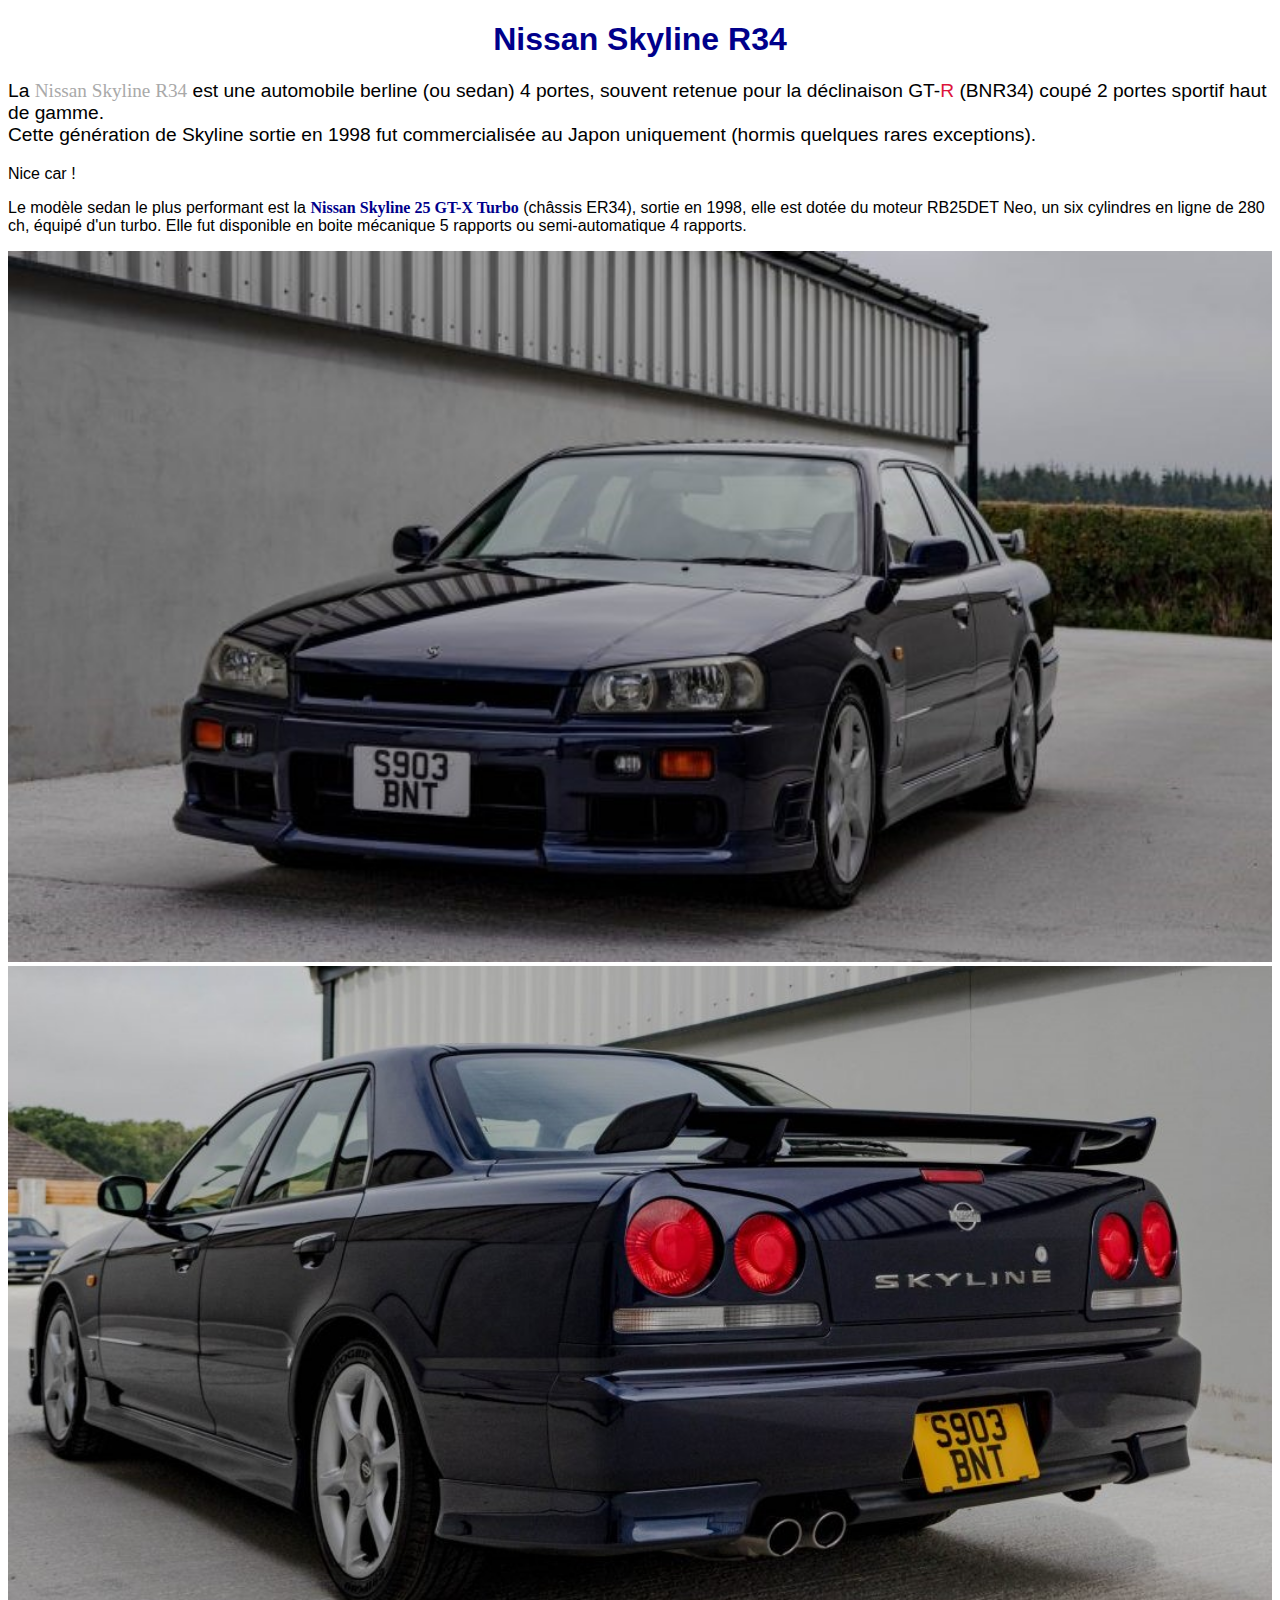
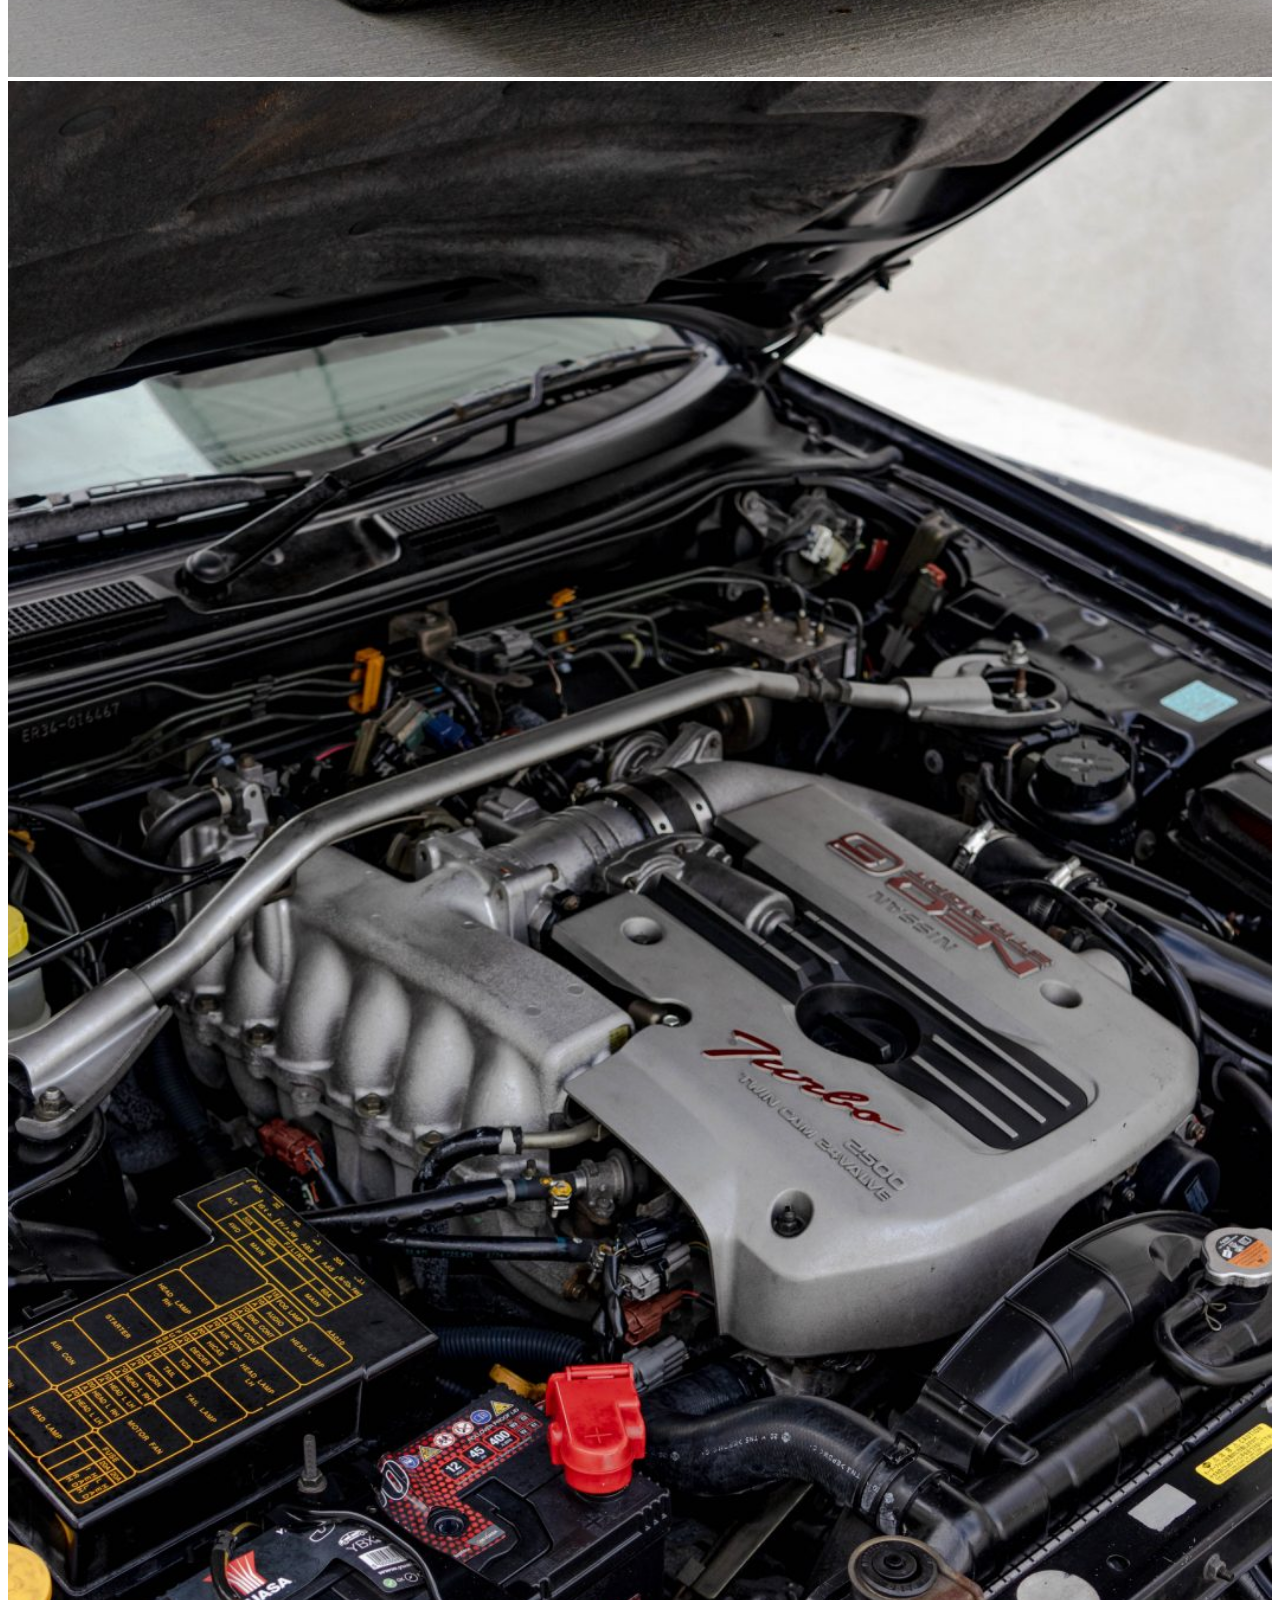
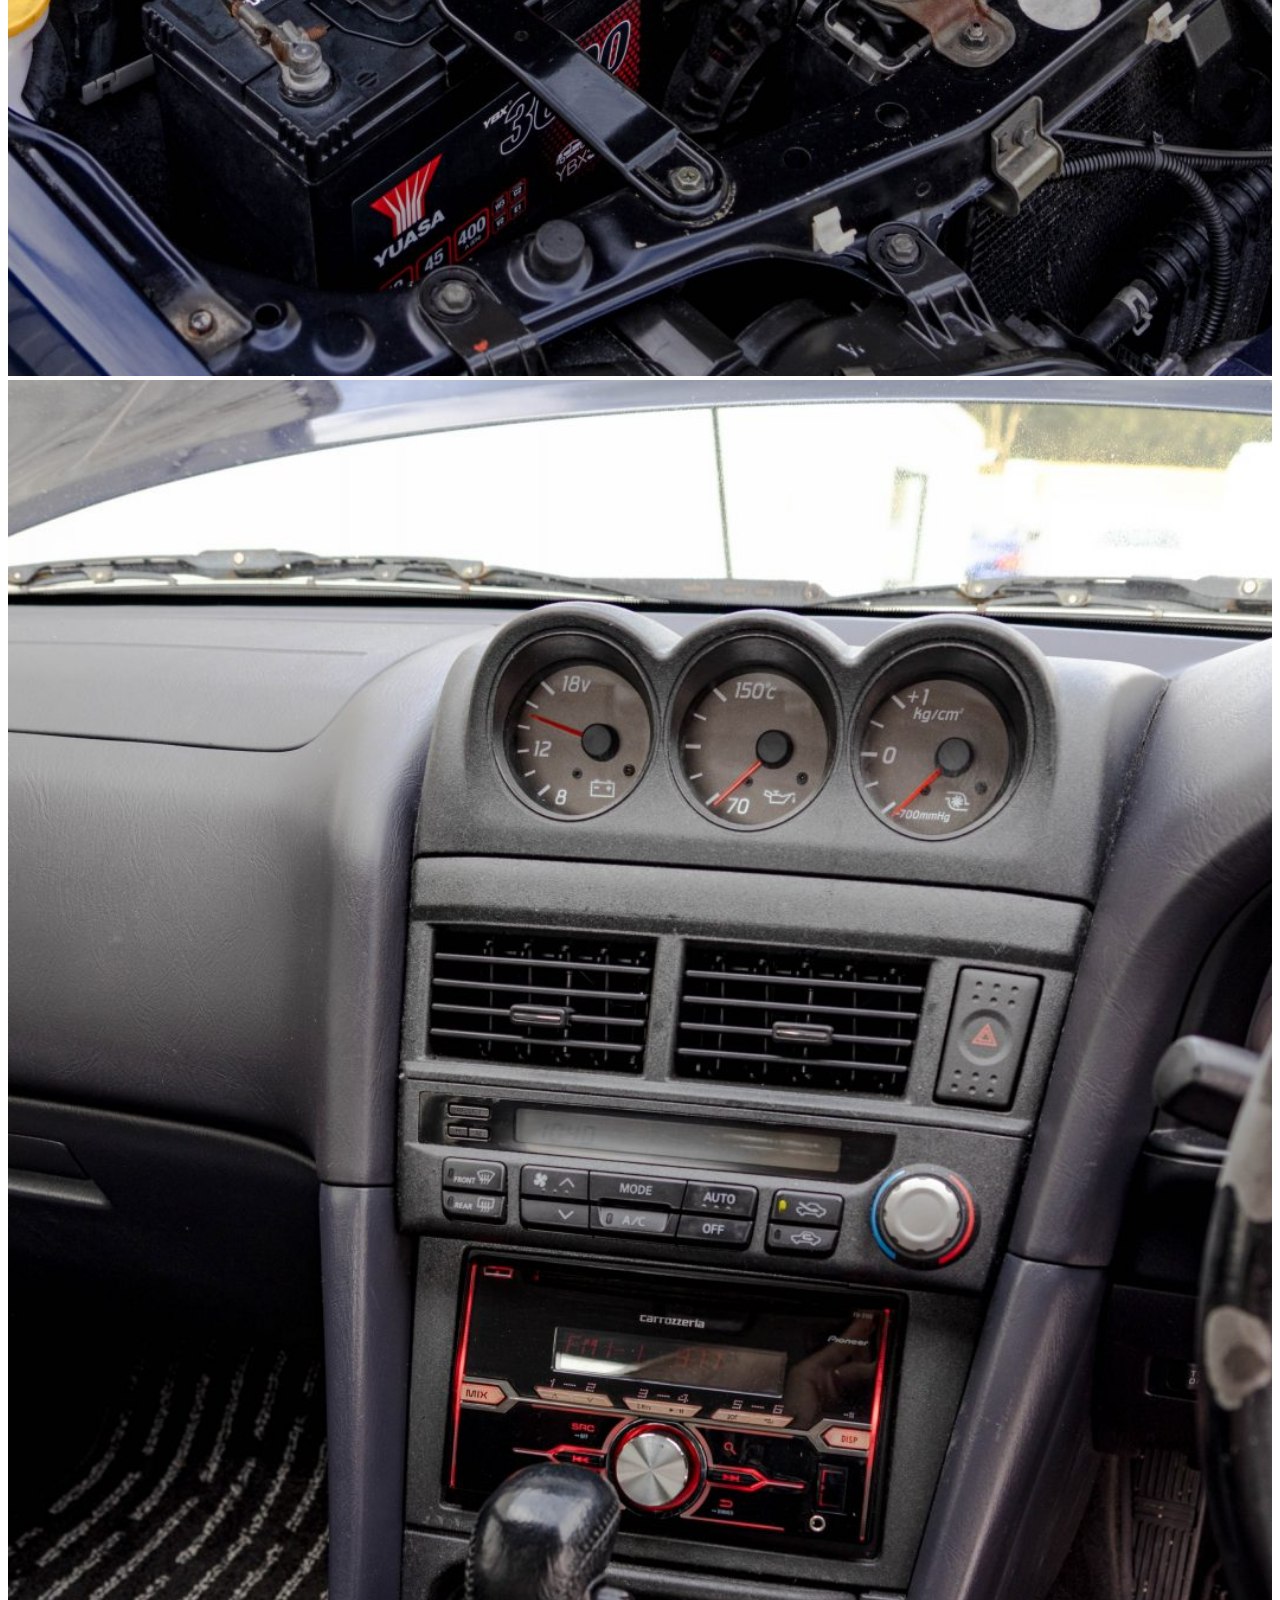
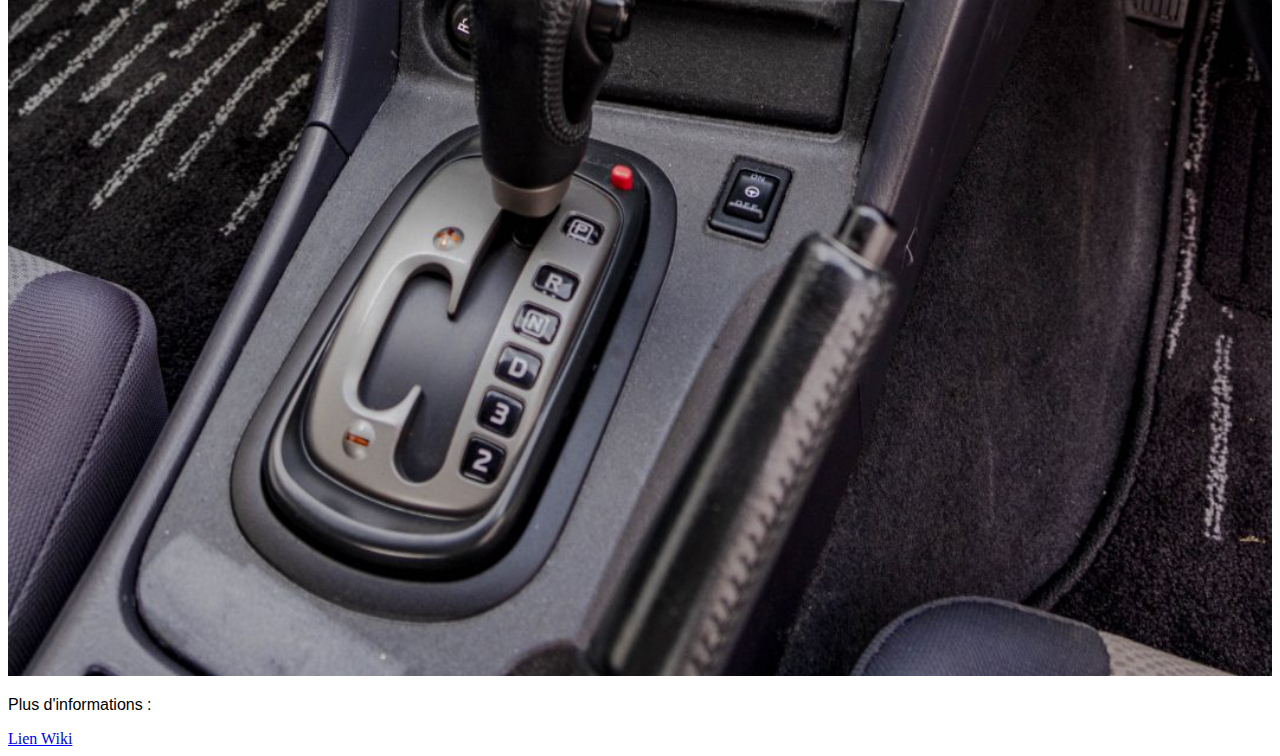
==== index.html @ 15c2957f "Update index.html" ====
<!DOCTYPE html>
<html lang="fr">
<head>
    <meta charset="UTF-8">
    <meta name="viewport" content="width=device-width, initial-scale=1.0">
    <title>Mon 1er site web</title>
    <link rel="stylesheet" href="mise en page.css"
</head>
<body>
    
    <h1>Nissan Skyline R34</h1>

    <p id="chapeau"> La <span class="gris">Nissan Skyline R34</span> est une automobile berline (ou sedan) 4 portes, souvent retenue pour la déclinaison GT-<span class="rouge">R</span> (BNR34) coupé 2 portes sportif haut de gamme.<br>Cette génération de Skyline sortie en 1998 fut commercialisée au Japon uniquement (hormis quelques rares exceptions).</p>
    
    <p>Nice car ! </p>
    
    <p> Le modèle sedan le plus performant est la <strong>Nissan Skyline 25 GT-X Turbo</strong> (châssis ER34), sortie en 1998, elle est dotée du moteur RB25DET Neo, un six cylindres en ligne de 280 ch, équipé d'un turbo.
    Elle fut disponible en boite mécanique 5 rapports ou semi-automatique 4 rapports.</p>

    <img src="IMG_9862-768x512.jpg" alt="Photo voiture de face">
    <br>
    <img src="IMG_9882.jpg" alt="Photo voiture arrière">
    <br>
    <img src="IMG_9903.jpg" alt="Photo moteur">
    <br>
    <img src="IMG_9915.jpg" alt="Photo habitacle">
    
    <p>Plus d'informations :</p>
    <a href="https://fr.wikipedia.org/wiki/Nissan_Skyline" target="_blank">Lien Wiki</a>




</body>
</html>
---- mise en page.css ----
h1 {
    color: darkblue;
    /*background-color: darkgray; */
    text-align: center;
    font-family: 'Lucida Sans', 'Lucida Sans Regular', 'Lucida Grande', 'Lucida Sans Unicode', Geneva, Verdana, sans-serif;
}

strong {
    color: darkblue;
    font-family: 'Lucida Sans';
}

img {
    width: 100%;
}

p {
font-family: Arial, Helvetica, sans-serif;
}

#chapeau {
    font-size: larger;
}

.gris { 
    color: darkgray;
    font-family: 'Lucida Sans';
}

.rouge {
    color: crimson;
}
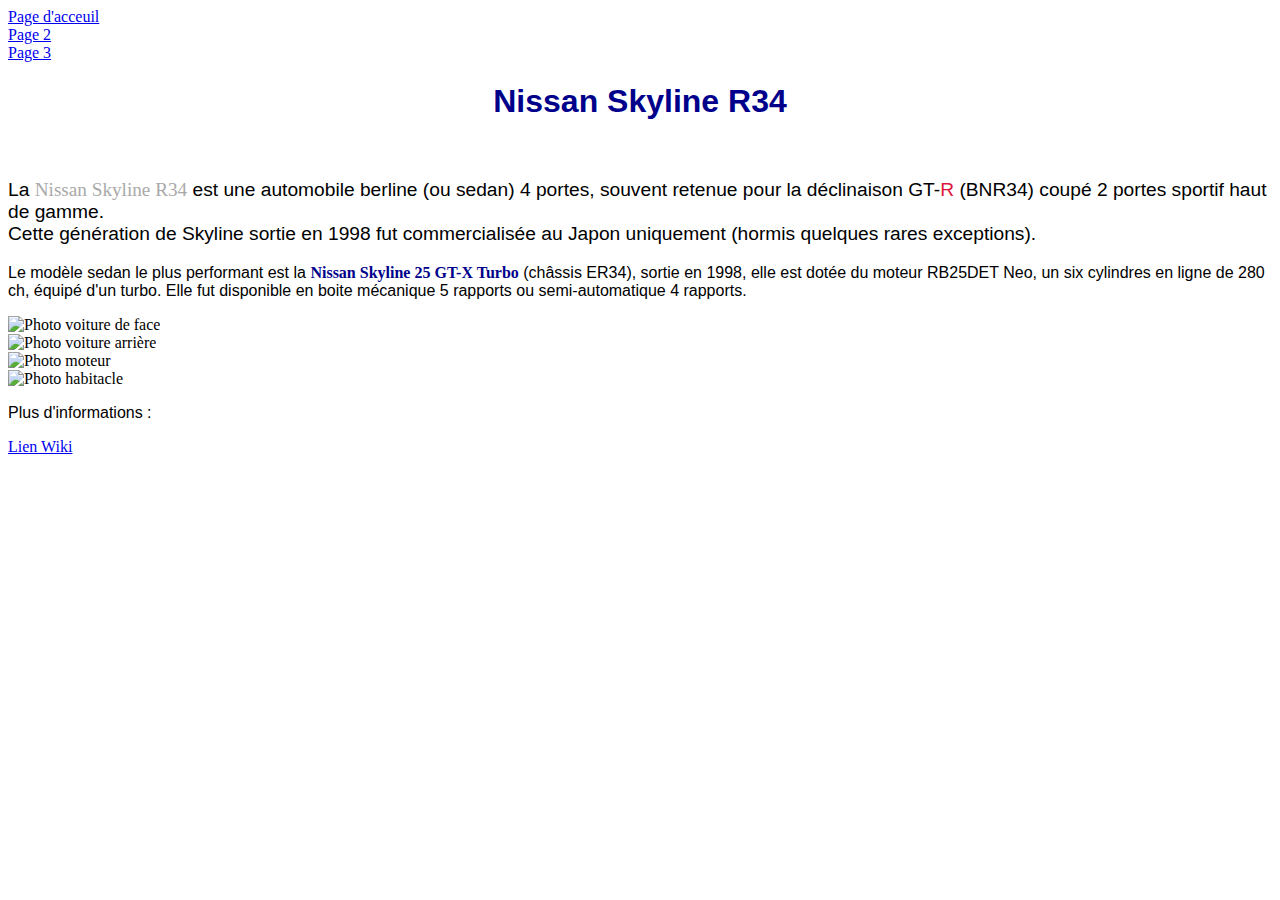
==== commit 2f9a8d2e: "Add files via upload" ====
--- a/index.html
+++ b/index.html
@@ -8,28 +8,48 @@
 </head>
 <body>
     
+    <!-- <p>MENU :</p> -->
+   
+    <nav>
+   
+    <a href="index.html" target="_blank">Page d'acceuil</a>
+    <br>
+    <a href="page 2.html" target="_blank">Page 2</a>
+    <br>
+    <a href="page 3.html" target="_blank">Page 3</a>
+
+    </nav>
+
+
+
     <h1>Nissan Skyline R34</h1>
+    <br>
 
     <p id="chapeau"> La <span class="gris">Nissan Skyline R34</span> est une automobile berline (ou sedan) 4 portes, souvent retenue pour la déclinaison GT-<span class="rouge">R</span> (BNR34) coupé 2 portes sportif haut de gamme.<br>Cette génération de Skyline sortie en 1998 fut commercialisée au Japon uniquement (hormis quelques rares exceptions).</p>
-    
-    <p>Nice car ! </p>
     
     <p> Le modèle sedan le plus performant est la <strong>Nissan Skyline 25 GT-X Turbo</strong> (châssis ER34), sortie en 1998, elle est dotée du moteur RB25DET Neo, un six cylindres en ligne de 280 ch, équipé d'un turbo.
     Elle fut disponible en boite mécanique 5 rapports ou semi-automatique 4 rapports.</p>
 
-    <img src="IMG_9862-768x512.jpg" alt="Photo voiture de face">
+
+
+    <img src="images/IMG_9862-768x512.jpg" alt="Photo voiture de face">
     <br>
-    <img src="IMG_9882.jpg" alt="Photo voiture arrière">
+    <img src="images/IMG_9882.jpg" alt="Photo voiture arrière">
     <br>
-    <img src="IMG_9903.jpg" alt="Photo moteur">
+    <img src="images/IMG_9903.jpg" alt="Photo moteur">
     <br>
-    <img src="IMG_9915.jpg" alt="Photo habitacle">
+    <img src="images/IMG_9915.jpg" alt="Photo habitacle">
+
+
     
     <p>Plus d'informations :</p>
     <a href="https://fr.wikipedia.org/wiki/Nissan_Skyline" target="_blank">Lien Wiki</a>
+
+    
+
 
 
 
 
 </body>
-</html>
+</html>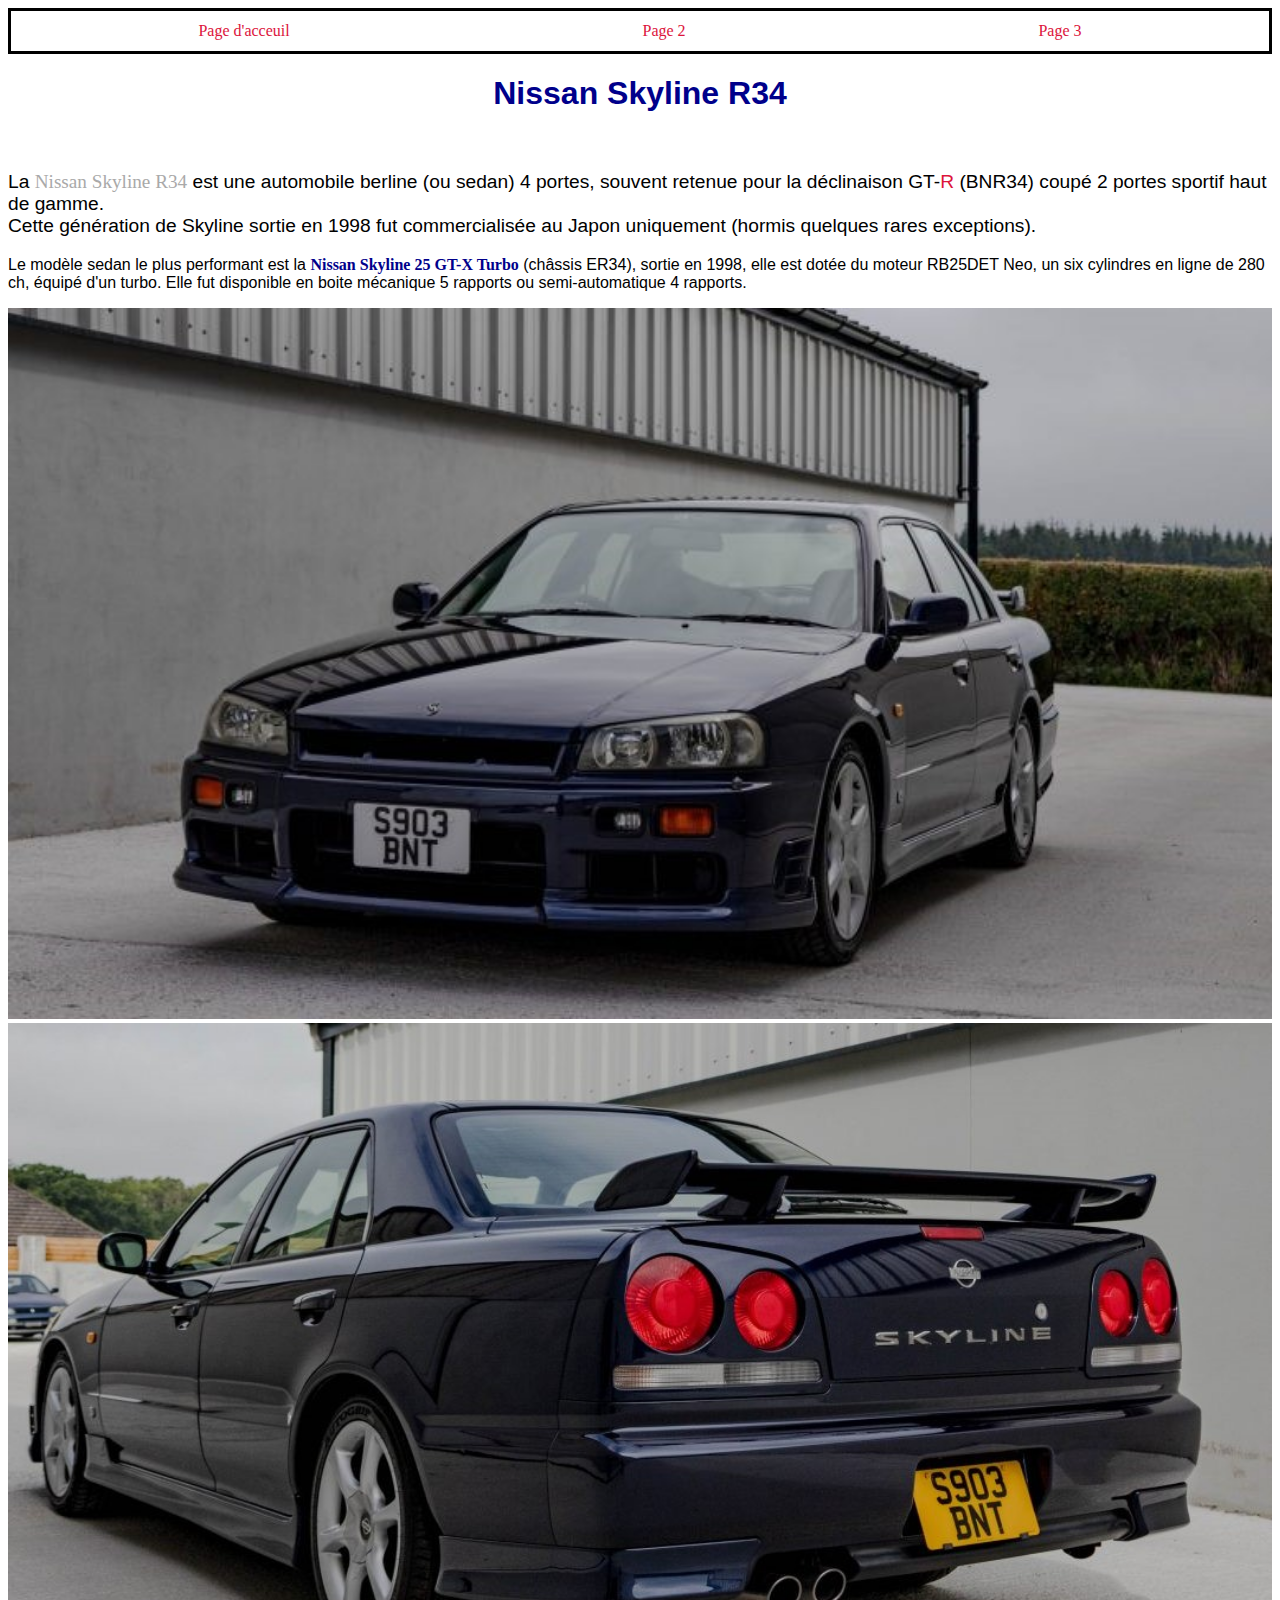
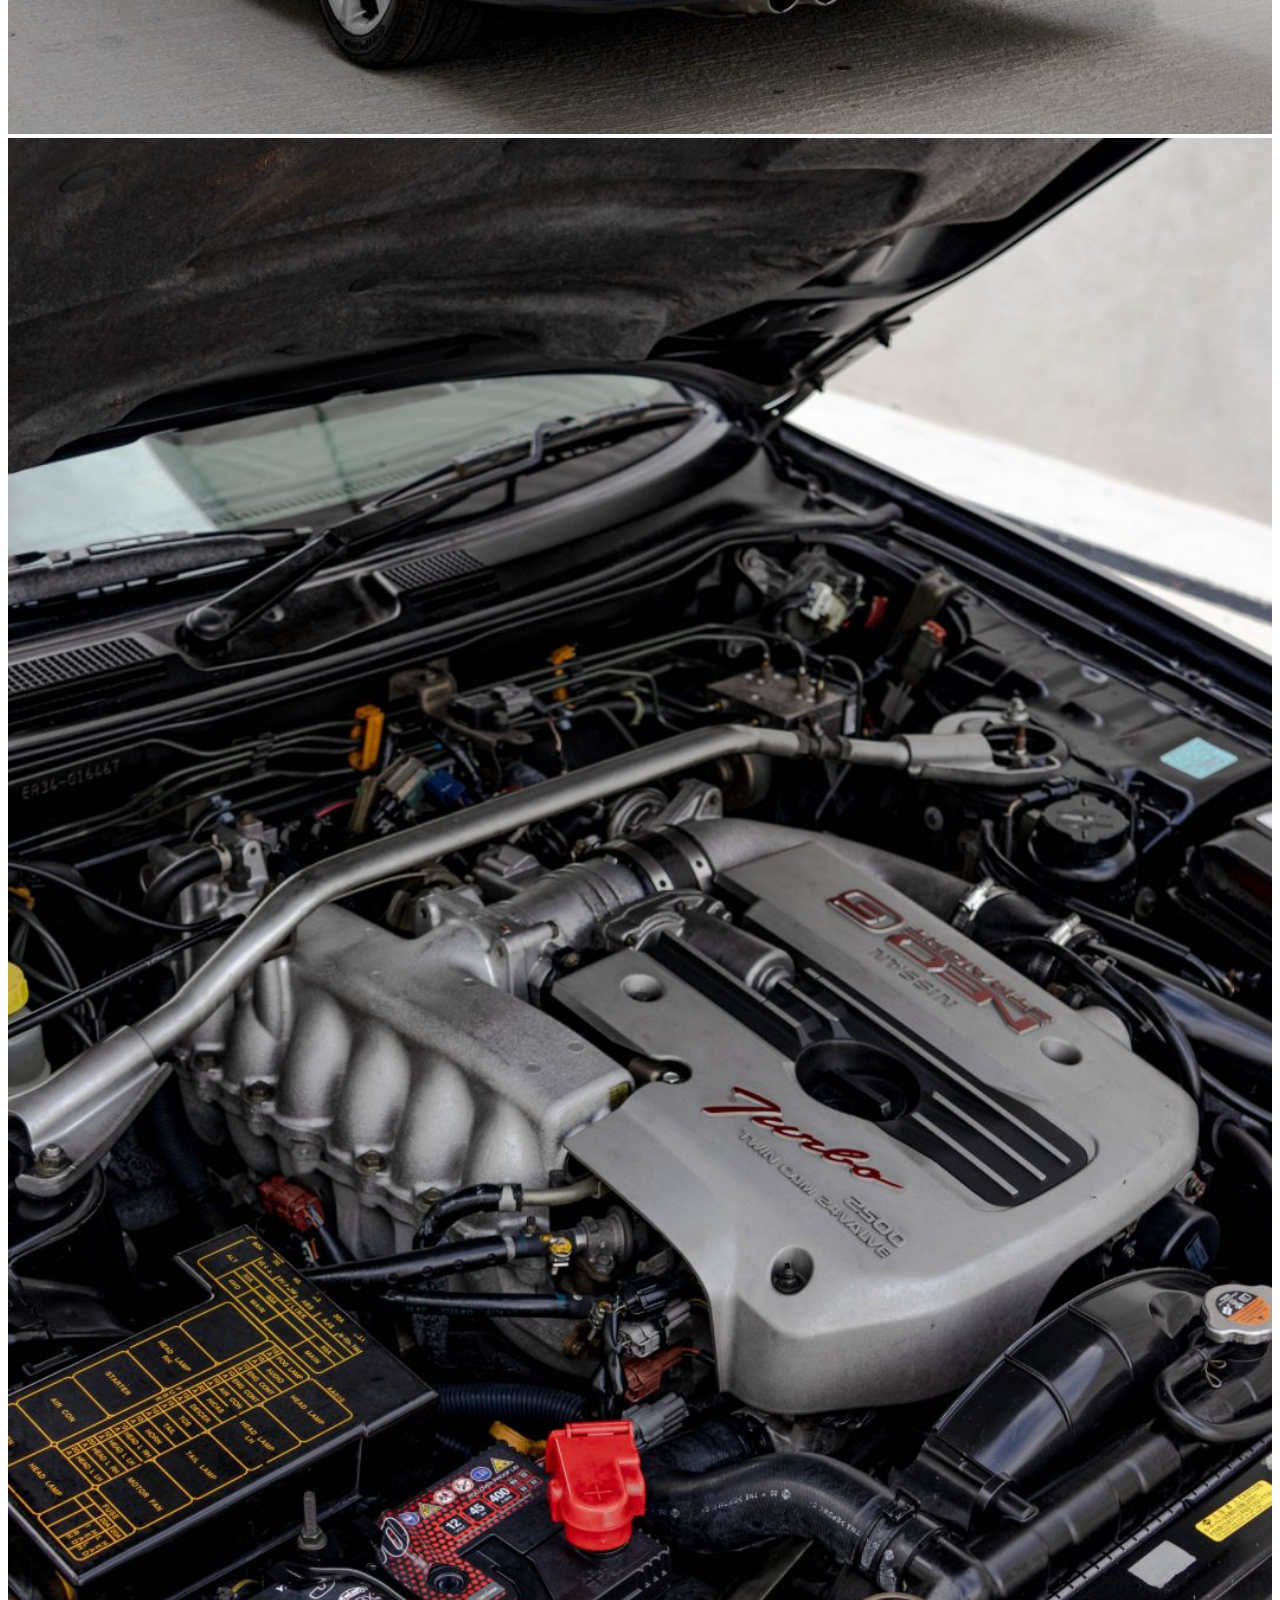
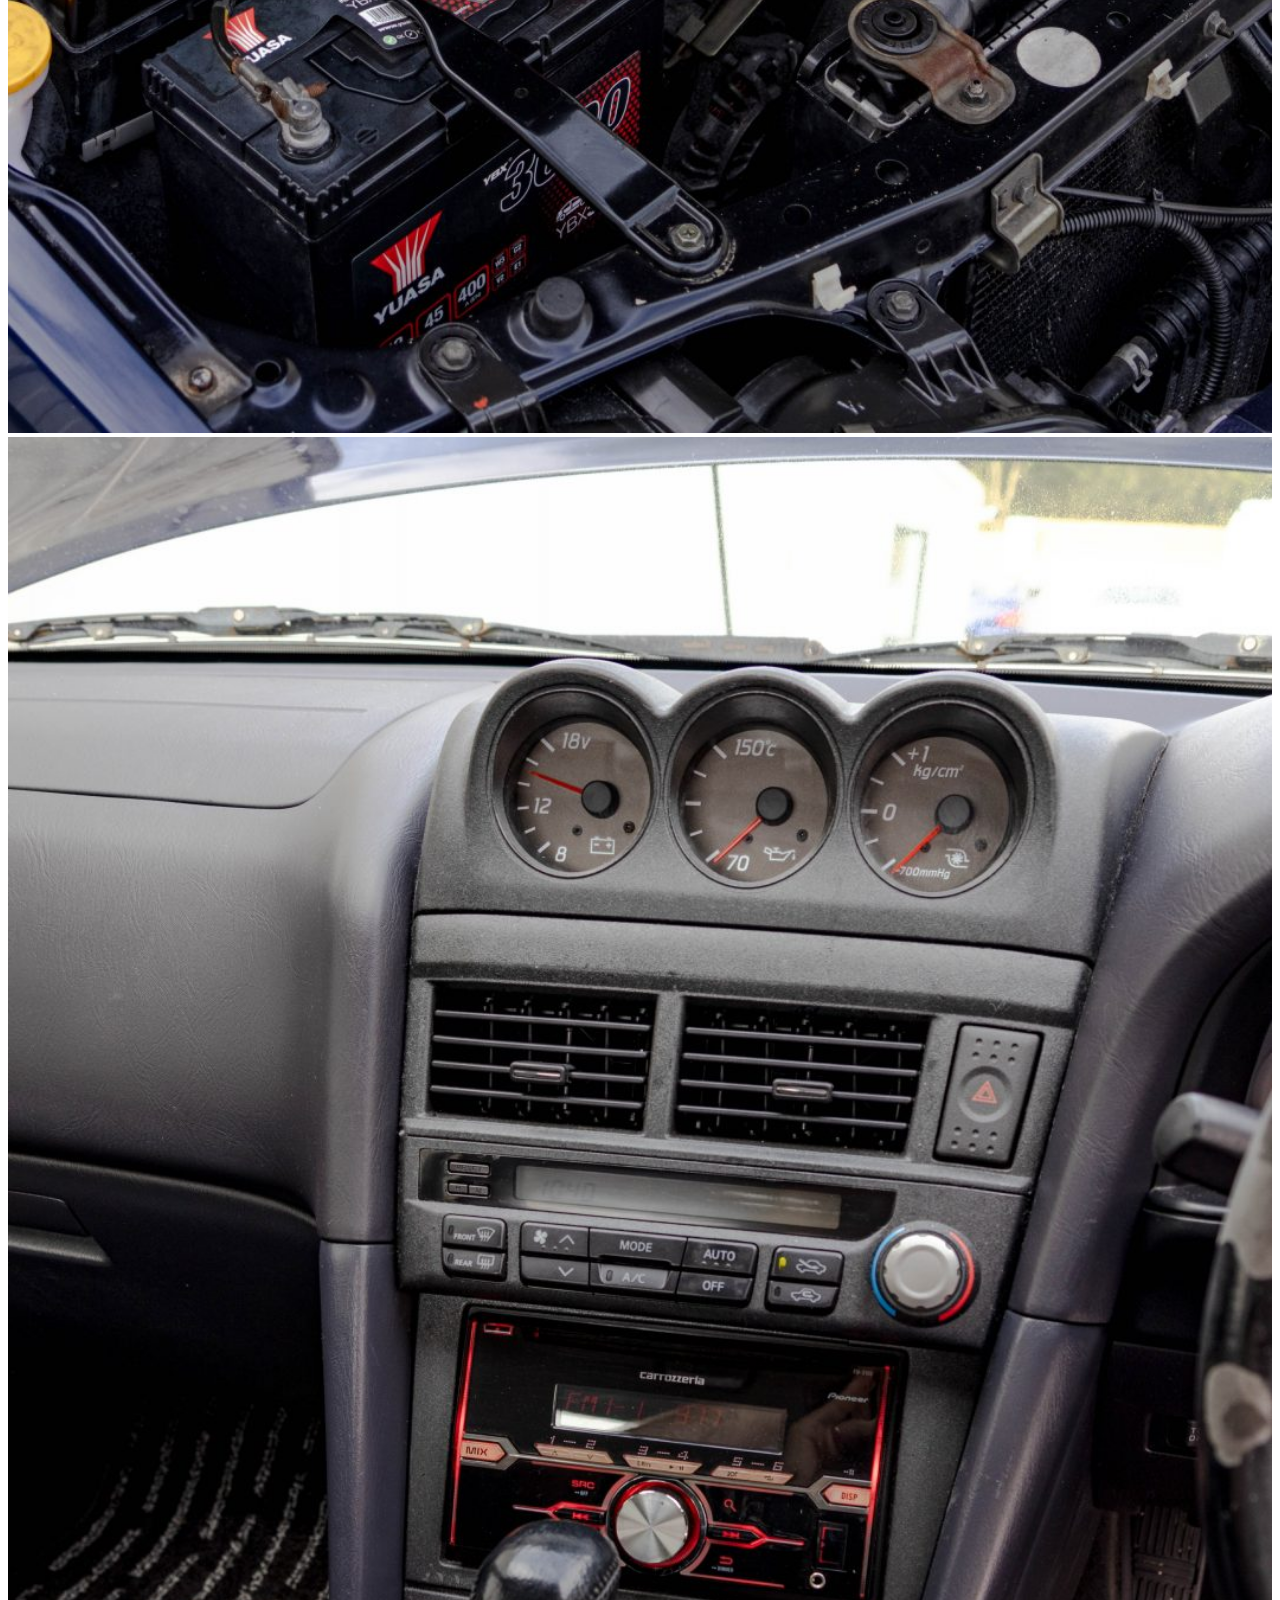
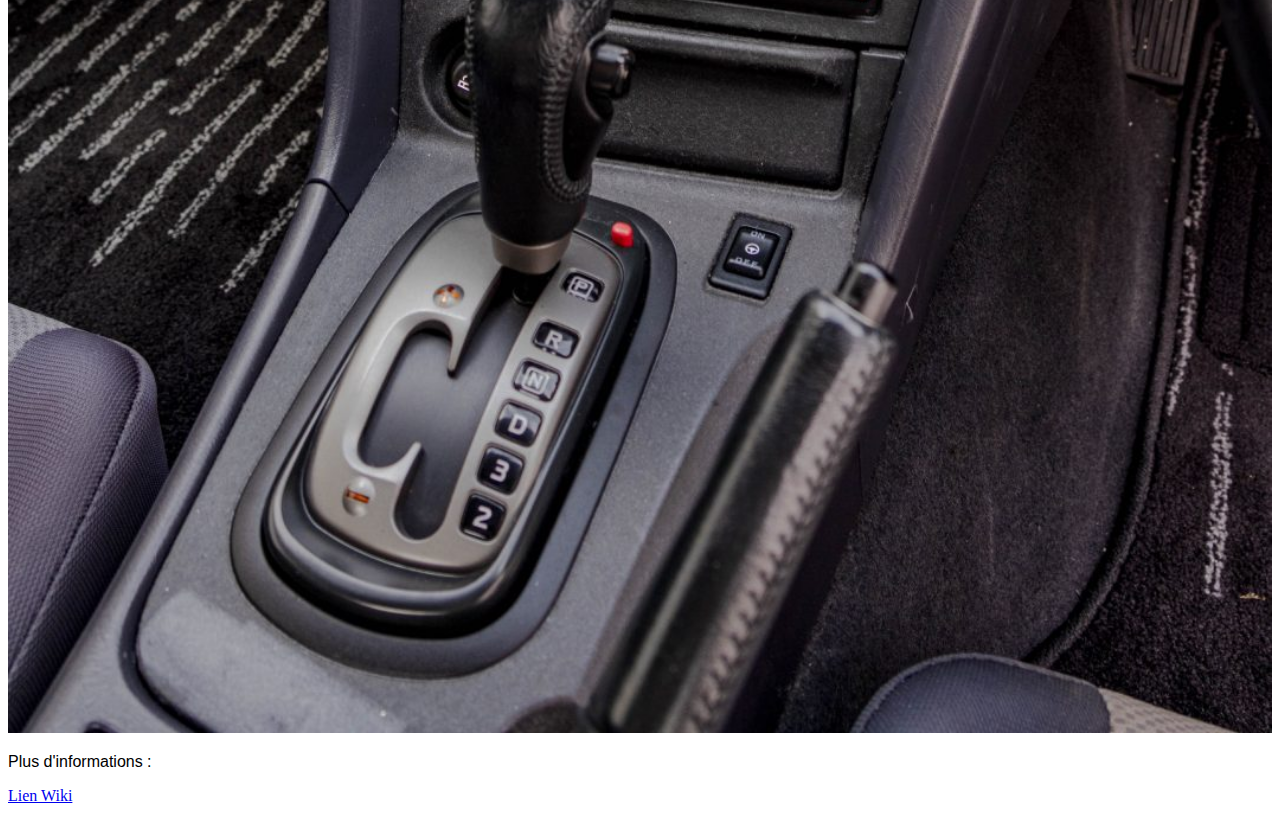
==== commit 33a38803: "Add files via upload" ====
--- a/index.html
+++ b/index.html
@@ -10,13 +10,13 @@
     
     <!-- <p>MENU :</p> -->
    
-    <nav>
+<nav>
    
-    <a href="index.html" target="_blank">Page d'acceuil</a>
+    <a href="index.html">Page d'acceuil</a>
     <br>
-    <a href="page 2.html" target="_blank">Page 2</a>
+    <a href="page 2.html">Page 2</a>
     <br>
-    <a href="page 3.html" target="_blank">Page 3</a>
+    <a href="page 3.html">Page 3</a>
 
     </nav>
 
--- a/mise en page.css
+++ b/mise en page.css
@@ -1,3 +1,23 @@
+
+nav {
+    /* border-color: black;
+    border-width: 3px;
+    border-style: solid; */
+    border: 3px solid black;
+    padding: 11px; 
+
+    display:flex;
+    justify-content: space-evenly; 
+
+}
+
+nav a {
+    color: crimson;
+    text-decoration: none;
+}
+
+
+
 h1 {
     color: darkblue;
     /*background-color: darkgray; */
@@ -15,7 +35,7 @@
 }
 
 p {
-font-family: Arial, Helvetica, sans-serif;
+    font-family: Arial, Helvetica, sans-serif;
 }
 
 #chapeau {
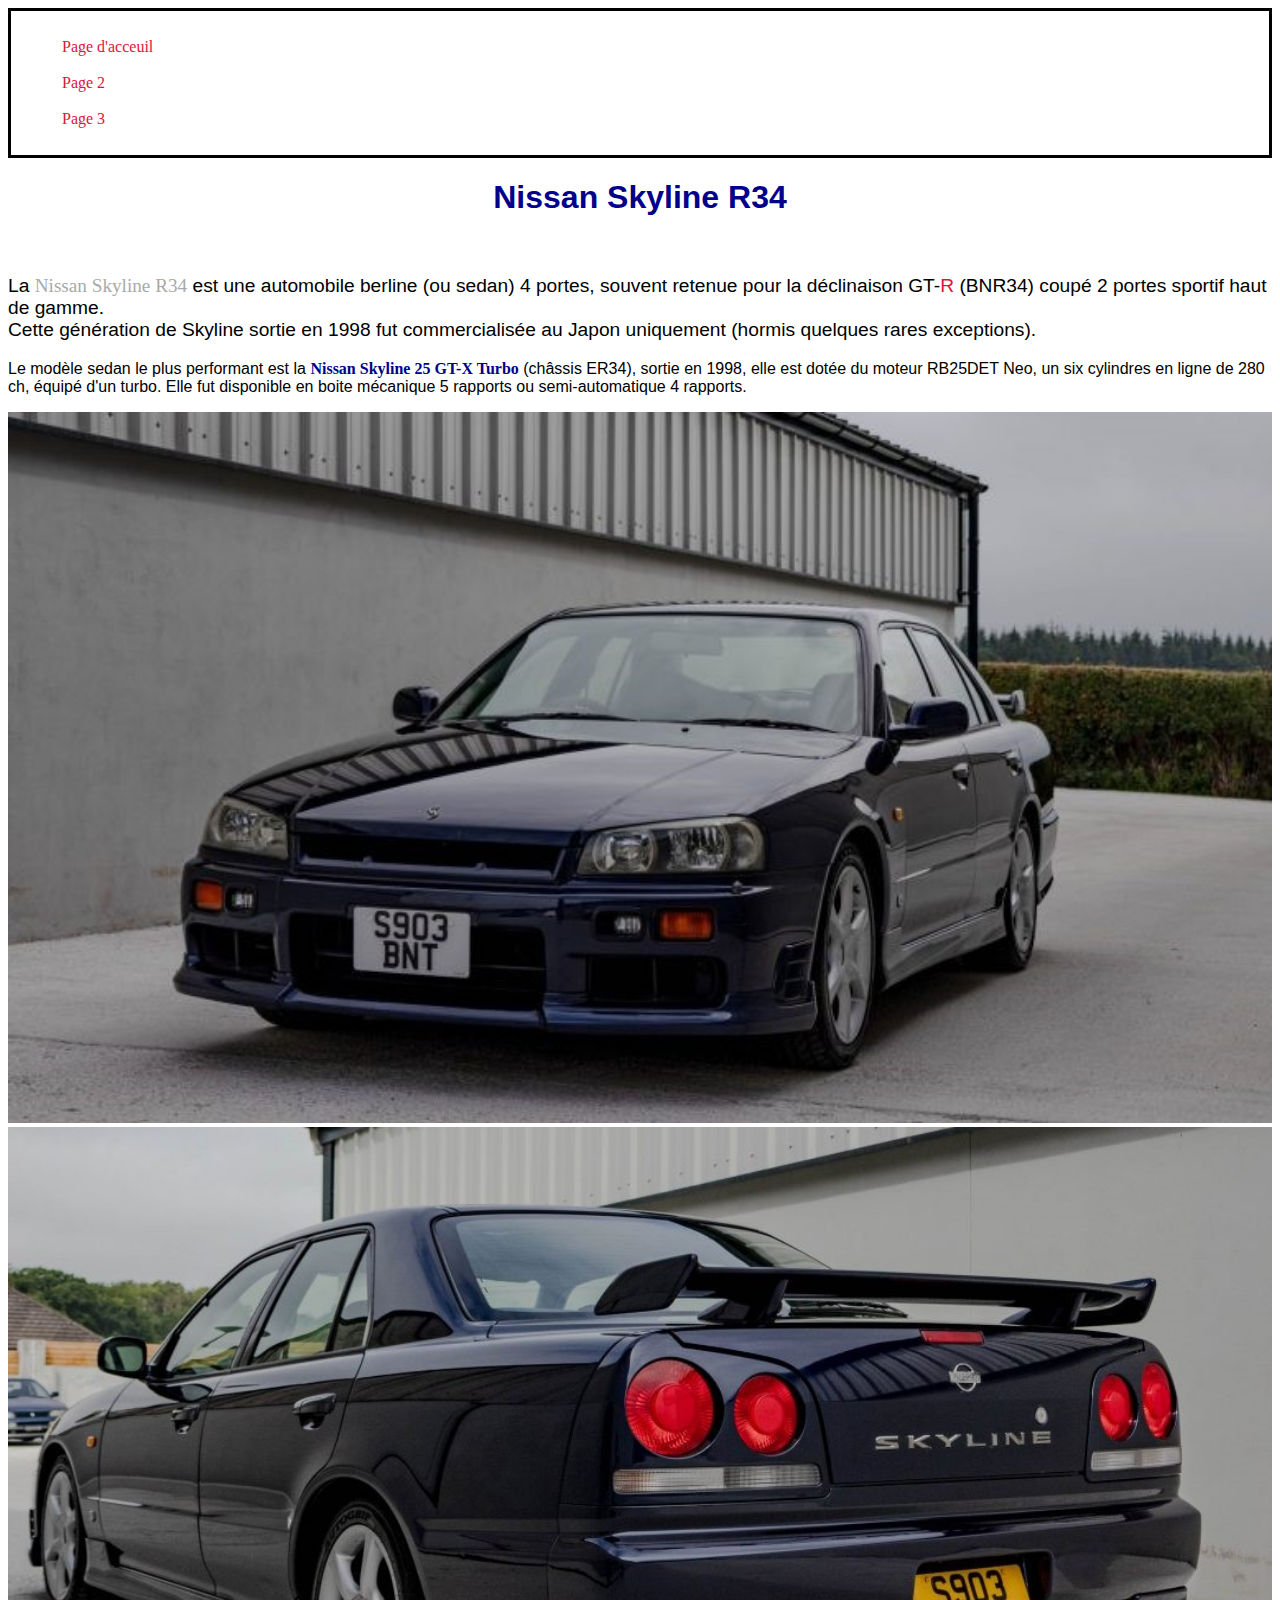
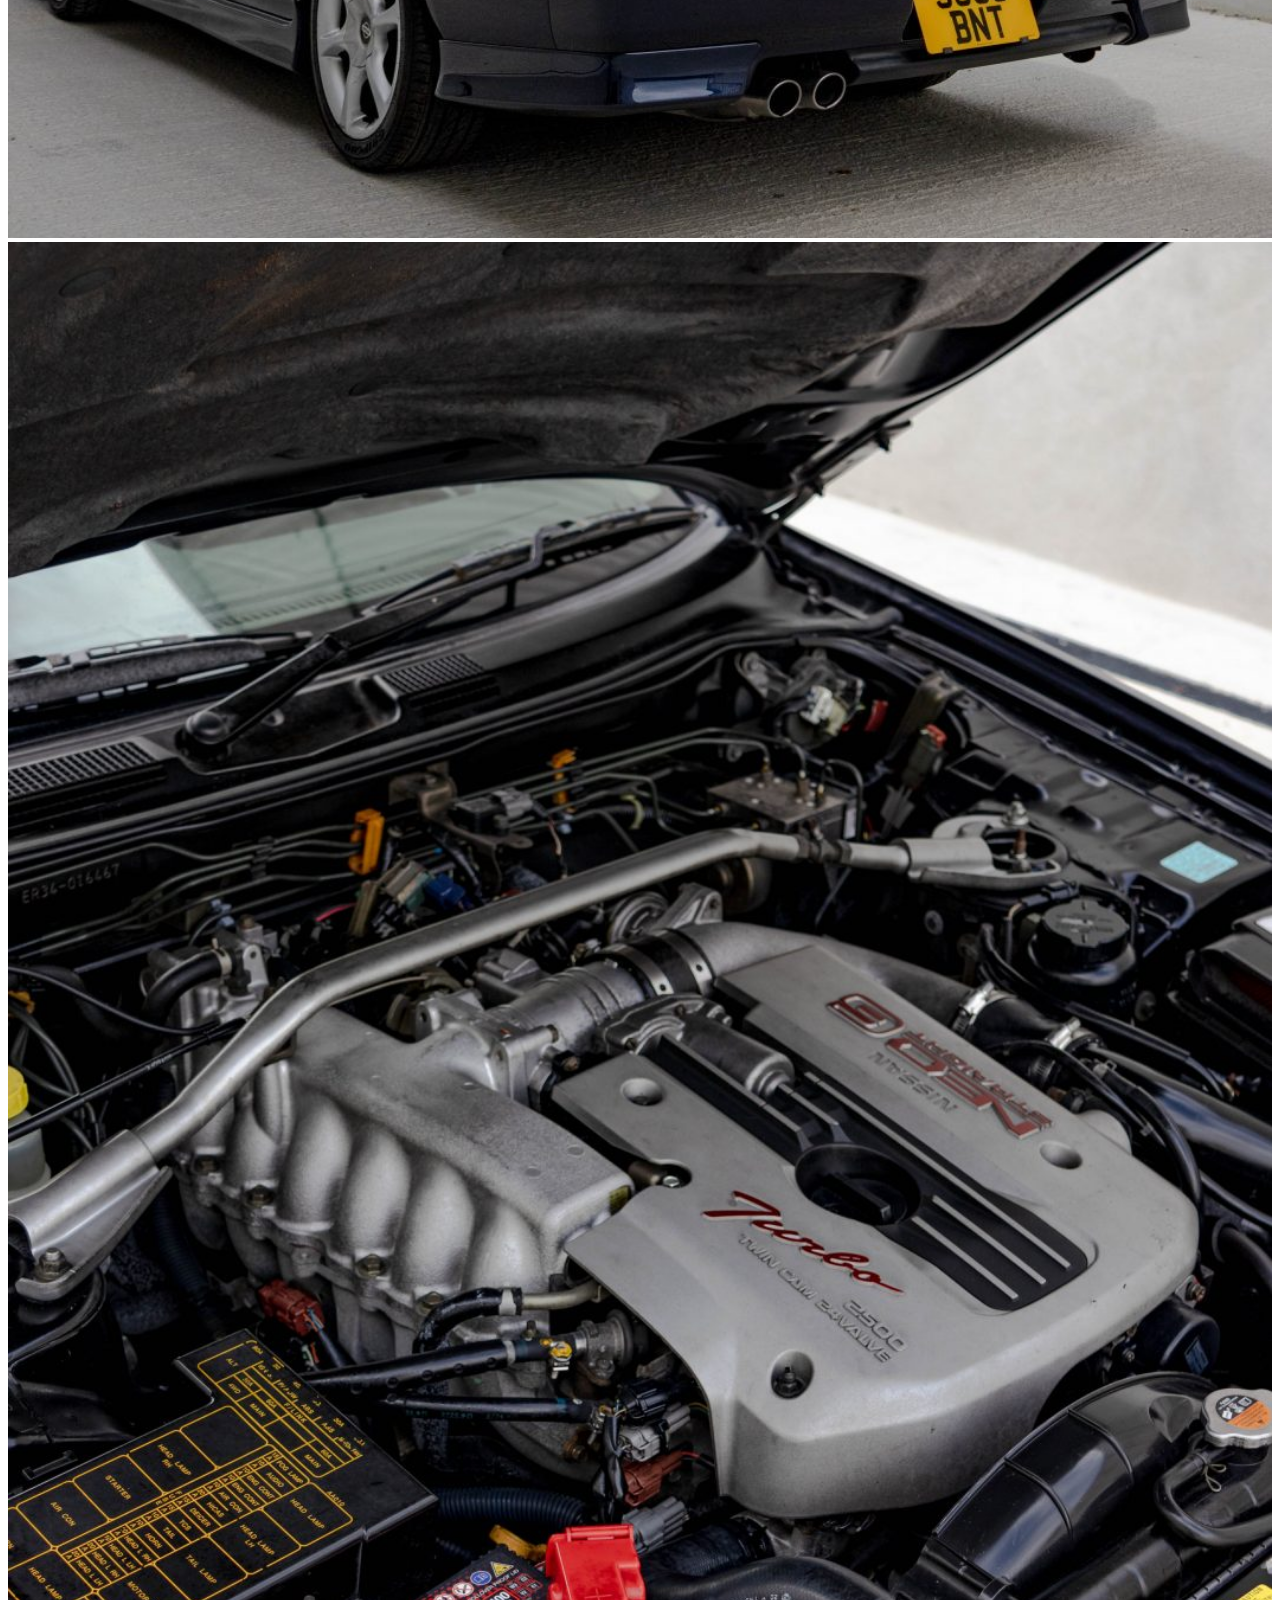
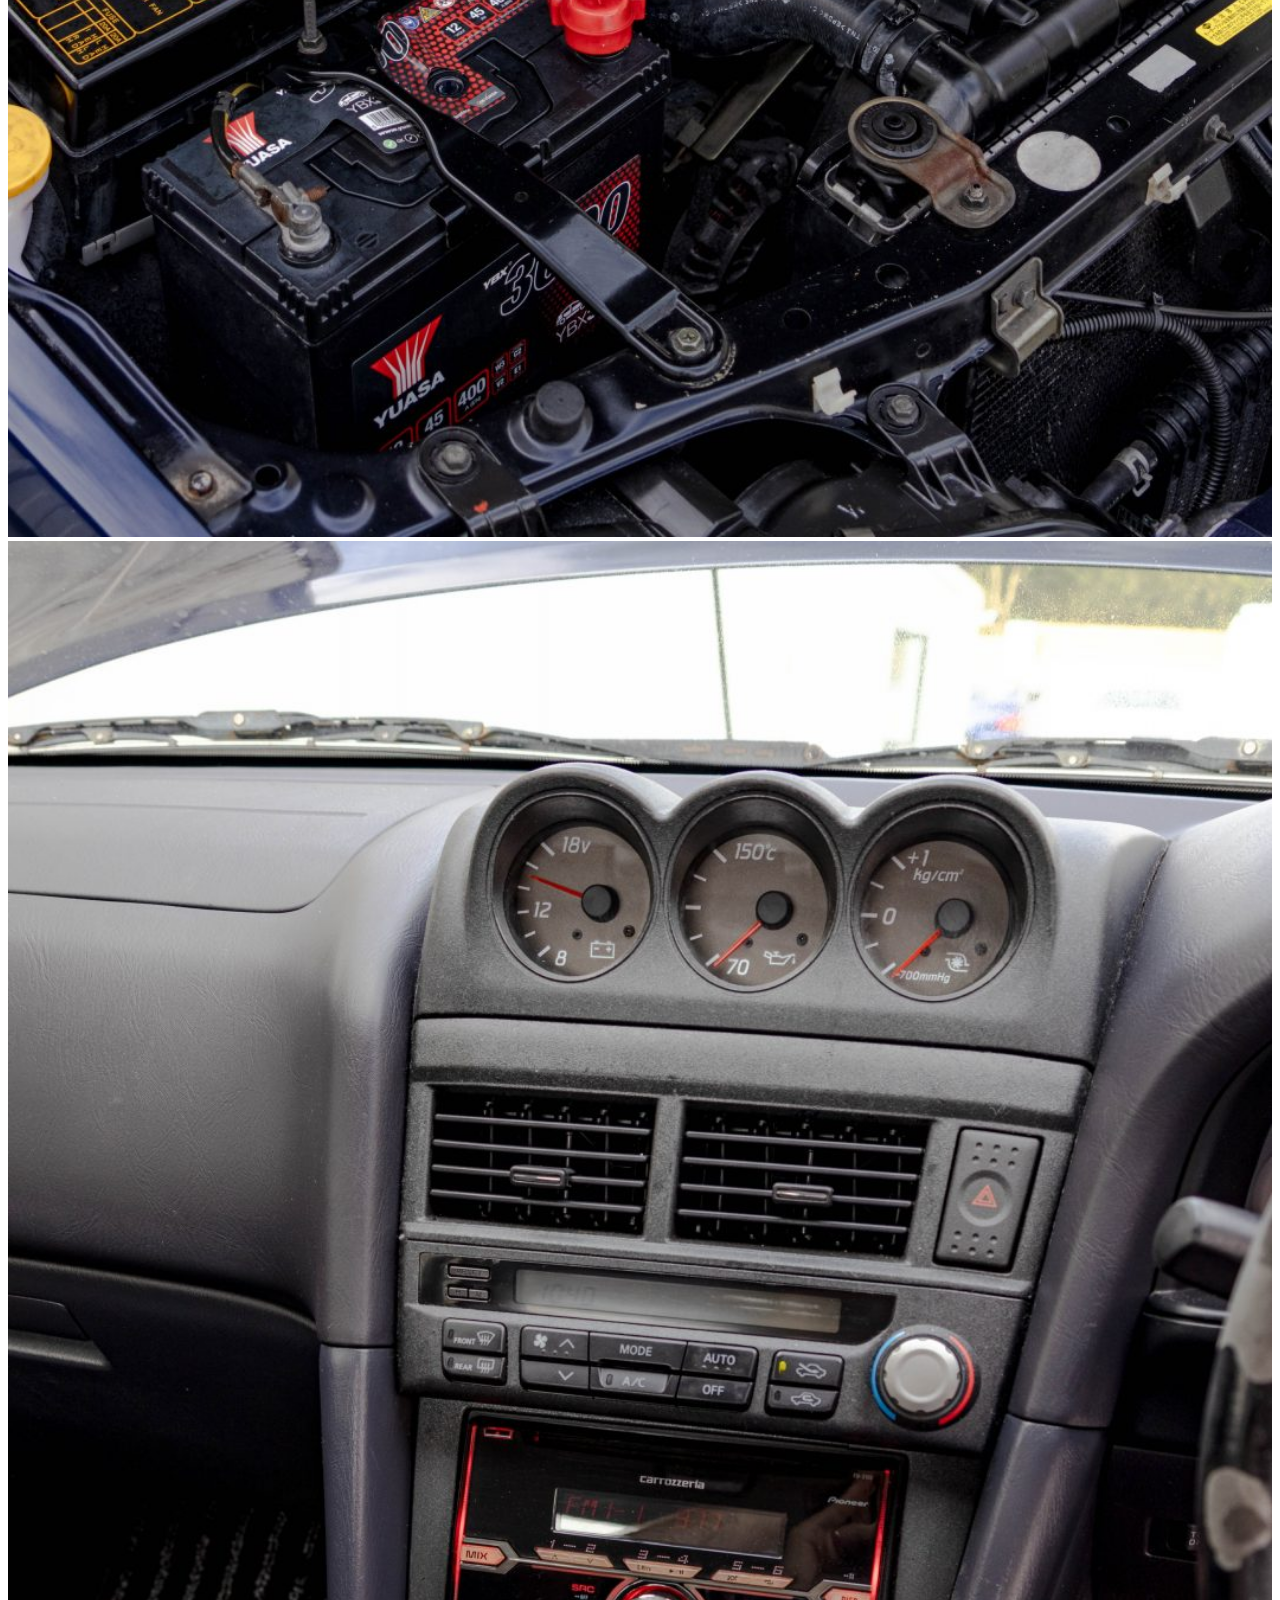
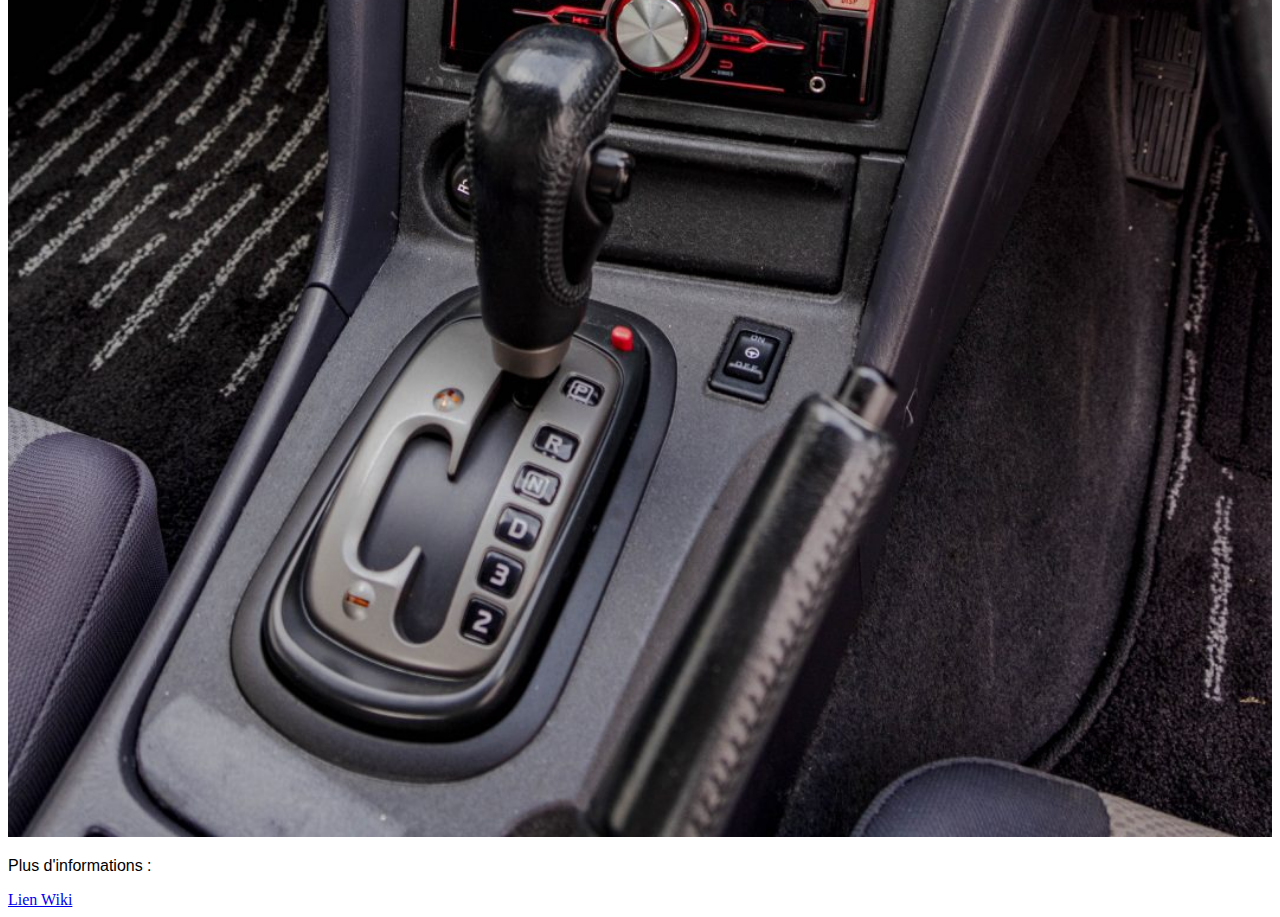
==== commit 85271c22: "Add files via upload" ====
--- a/index.html
+++ b/index.html
@@ -10,13 +10,15 @@
     
     <!-- <p>MENU :</p> -->
    
-<nav>
-   
-    <a href="index.html">Page d'acceuil</a>
-    <br>
-    <a href="page 2.html">Page 2</a>
-    <br>
-    <a href="page 3.html">Page 3</a>
+    <nav>
+    
+        <ul>
+            <li><a href="index.html">Page d'acceuil</a></li>
+            <br>
+            <li><a href="page 2.html">Page 2</a></li>
+            <br>
+            <li><a href="page 3.html">Page 3</a></li>
+        </ul>
 
     </nav>
 
--- a/mise en page.css
+++ b/mise en page.css
@@ -7,16 +7,19 @@
     padding: 11px; 
 
     display:flex;
-    justify-content: space-evenly; 
-
+    /* justify-content: center; */
+    gap: 10px;
 }
 
 nav a {
     color: crimson;
+    font-family: 'Lucida Sans';
     text-decoration: none;
 }
 
-
+ul {
+    list-style-type: none;
+}
 
 h1 {
     color: darkblue;
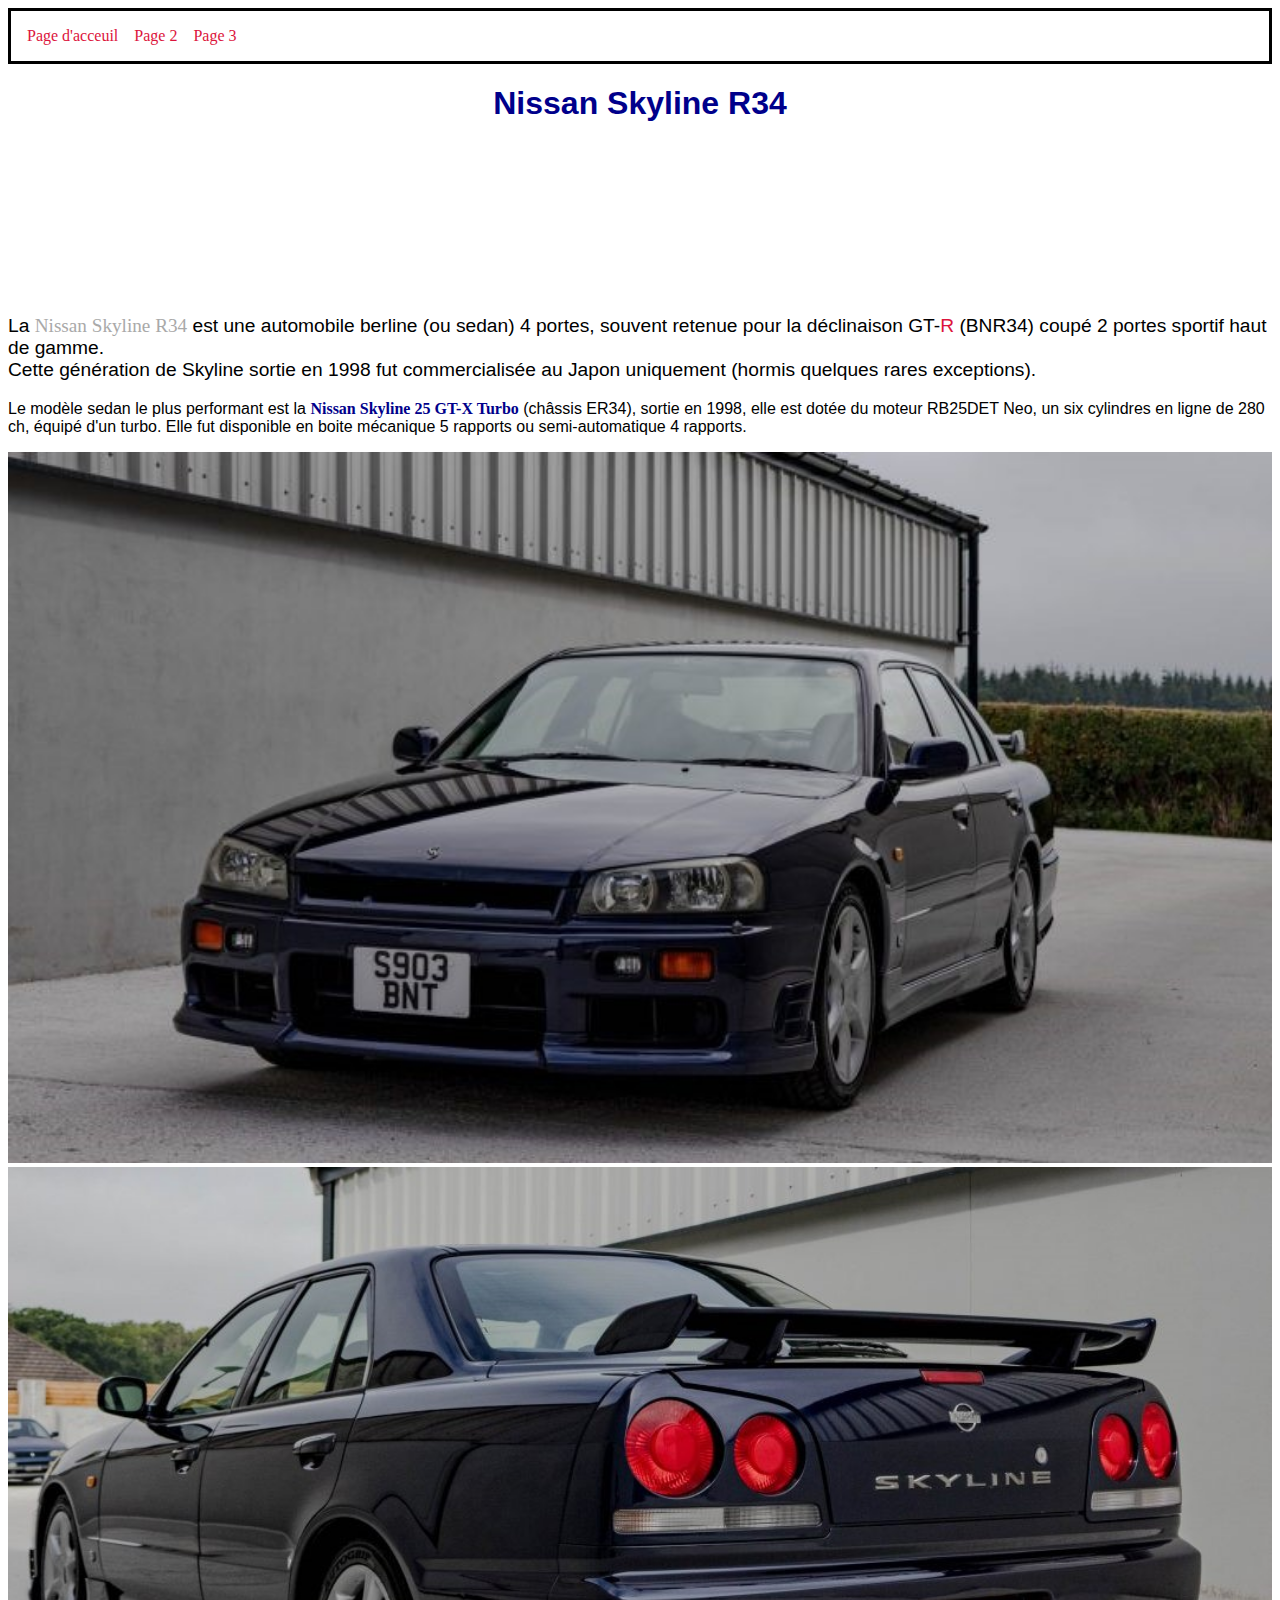
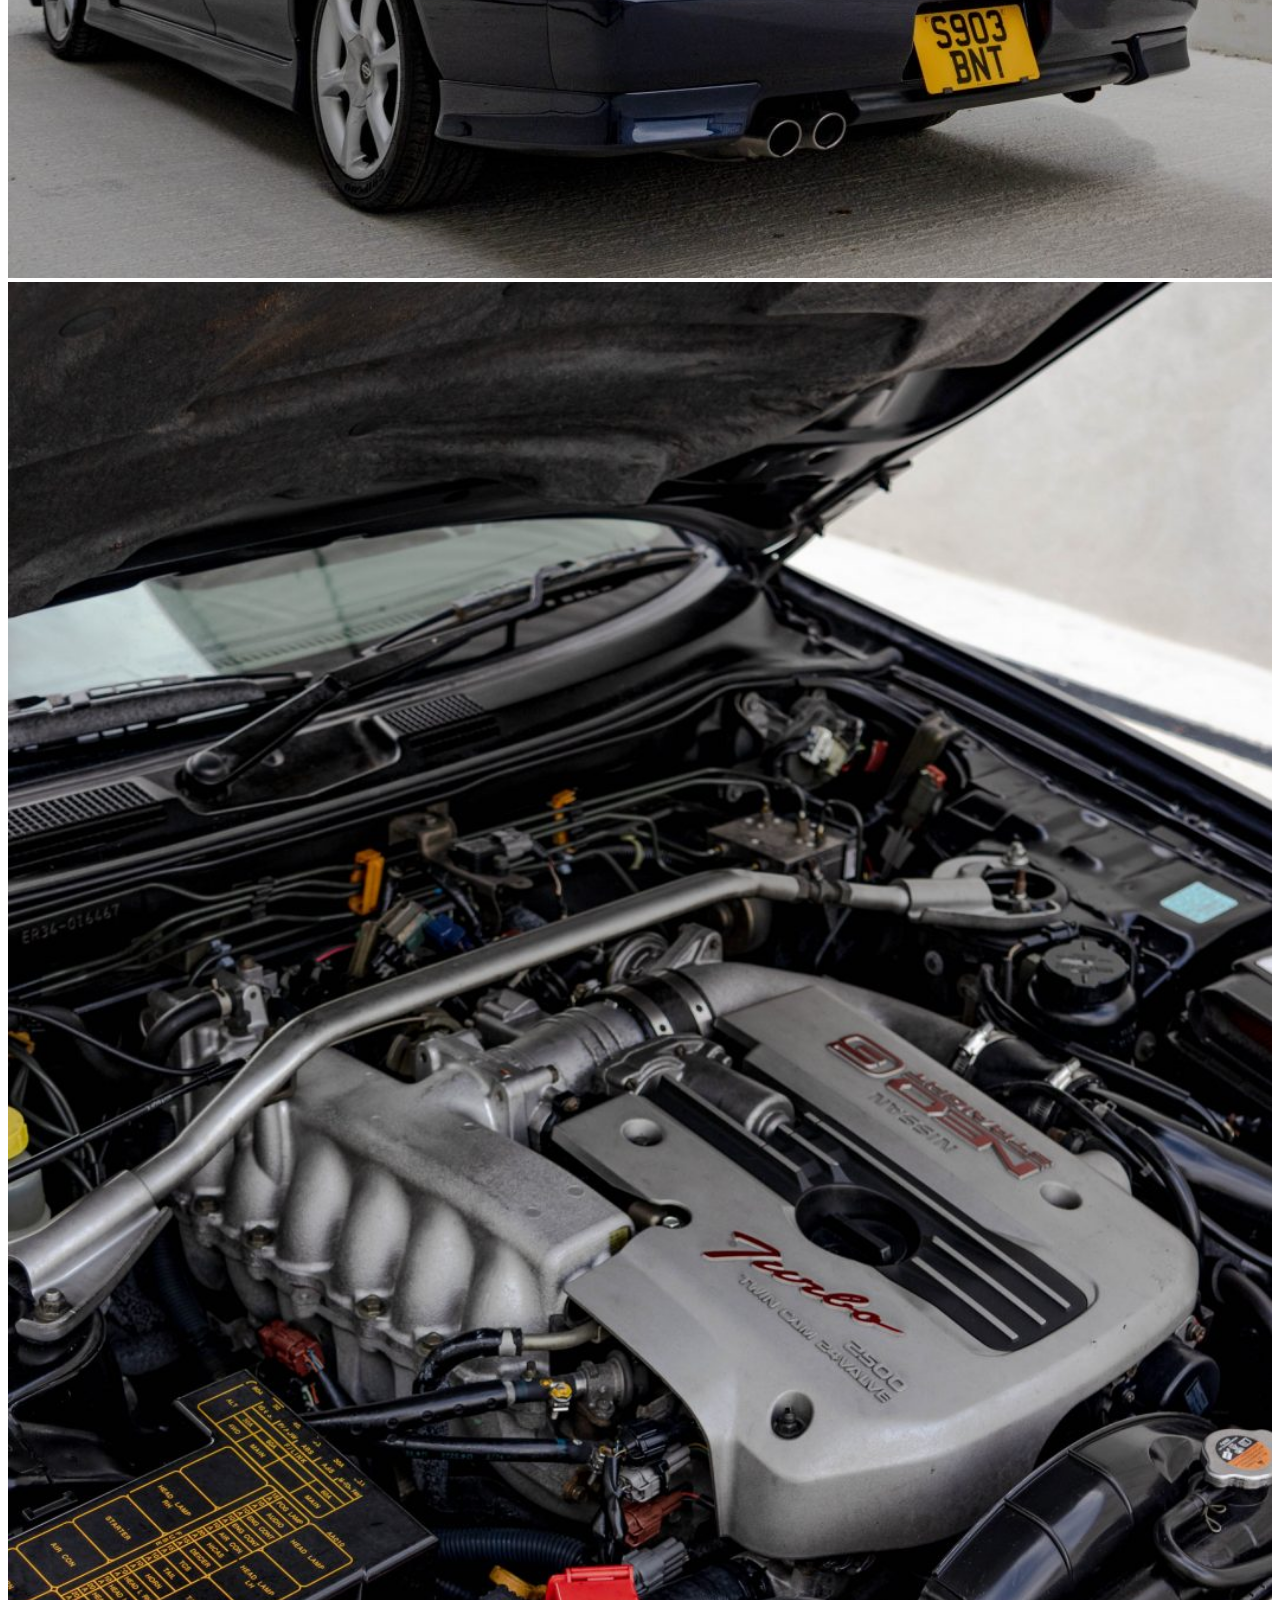
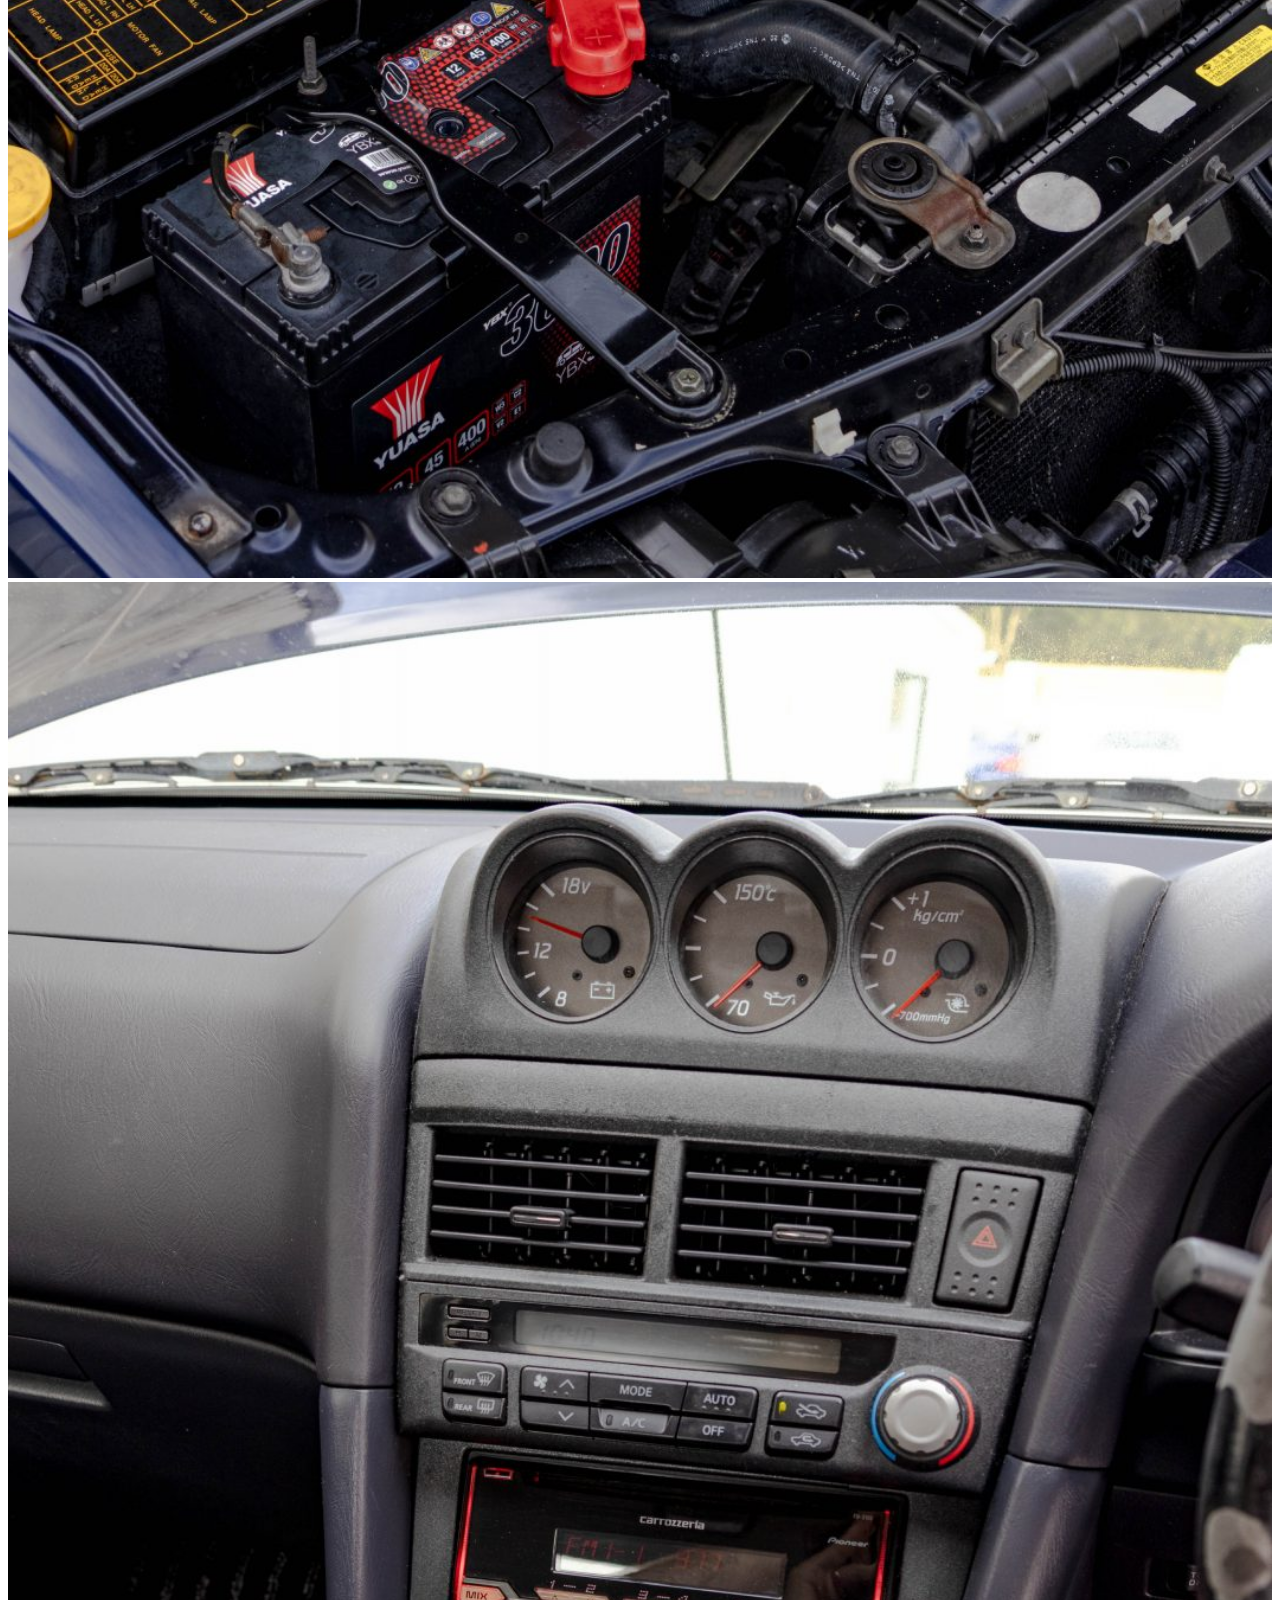
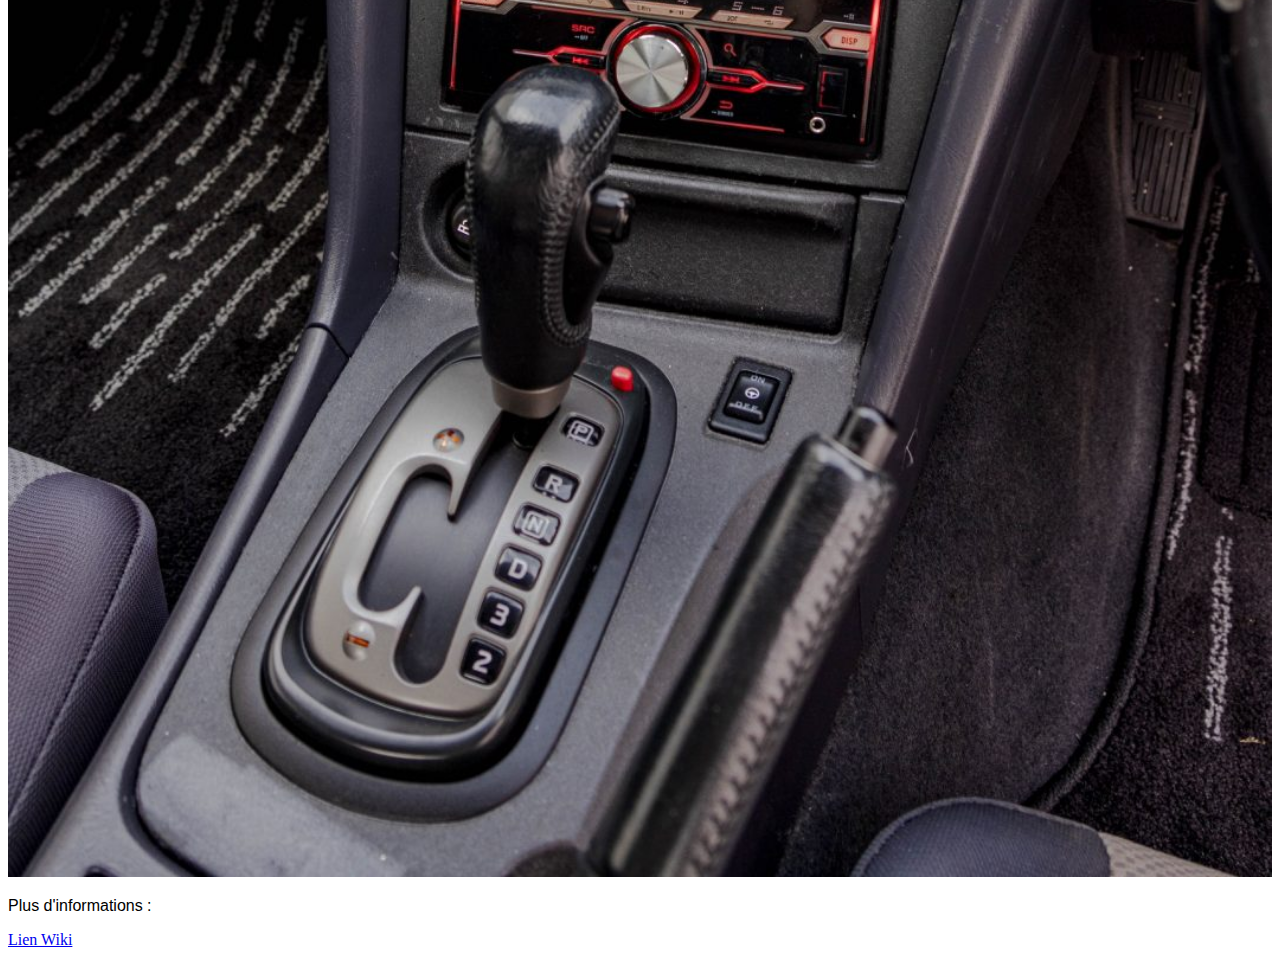
==== commit 3194d369: "Add files via upload" ====
--- a/index.html
+++ b/index.html
@@ -4,27 +4,30 @@
     <meta charset="UTF-8">
     <meta name="viewport" content="width=device-width, initial-scale=1.0">
     <title>Mon 1er site web</title>
-    <link rel="stylesheet" href="mise en page.css"
+    <link rel="stylesheet" href="mise en page.css">
 </head>
 <body>
     
-    <!-- <p>MENU :</p> -->
+    <header>
+
+        <!-- <p>MENU :</p> -->
    
-    <nav>
+        <nav>
     
-        <ul>
-            <li><a href="index.html">Page d'acceuil</a></li>
-            <br>
-            <li><a href="page 2.html">Page 2</a></li>
-            <br>
-            <li><a href="page 3.html">Page 3</a></li>
-        </ul>
+            <ul>
+                <li><a href="index.html">Page d'acceuil</a></li>
+                <br>
+                <li><a href="page 2.html">Page 2</a></li>
+                <br>
+                <li><a href="page 3.html">Page 3</a></li>
+            </ul>
 
-    </nav>
+        </nav>
 
+        <h1>Nissan Skyline R34</h1>
 
+    </header>
 
-    <h1>Nissan Skyline R34</h1>
     <br>
 
     <p id="chapeau"> La <span class="gris">Nissan Skyline R34</span> est une automobile berline (ou sedan) 4 portes, souvent retenue pour la déclinaison GT-<span class="rouge">R</span> (BNR34) coupé 2 portes sportif haut de gamme.<br>Cette génération de Skyline sortie en 1998 fut commercialisée au Japon uniquement (hormis quelques rares exceptions).</p>
--- a/mise en page.css
+++ b/mise en page.css
@@ -1,14 +1,16 @@
+
+
+header {
+    height: 30vh;
+}
+
 
 nav {
     /* border-color: black;
     border-width: 3px;
     border-style: solid; */
     border: 3px solid black;
-    padding: 11px; 
-
-    display:flex;
-    /* justify-content: center; */
-    gap: 10px;
+    padding: 16px; 
 }
 
 nav a {
@@ -18,7 +20,12 @@
 }
 
 ul {
+    margin: 0px;
+    padding: 0px;
     list-style-type: none;
+    display:flex;
+    /* justify-content: center; */
+    gap: 8px;
 }
 
 h1 {
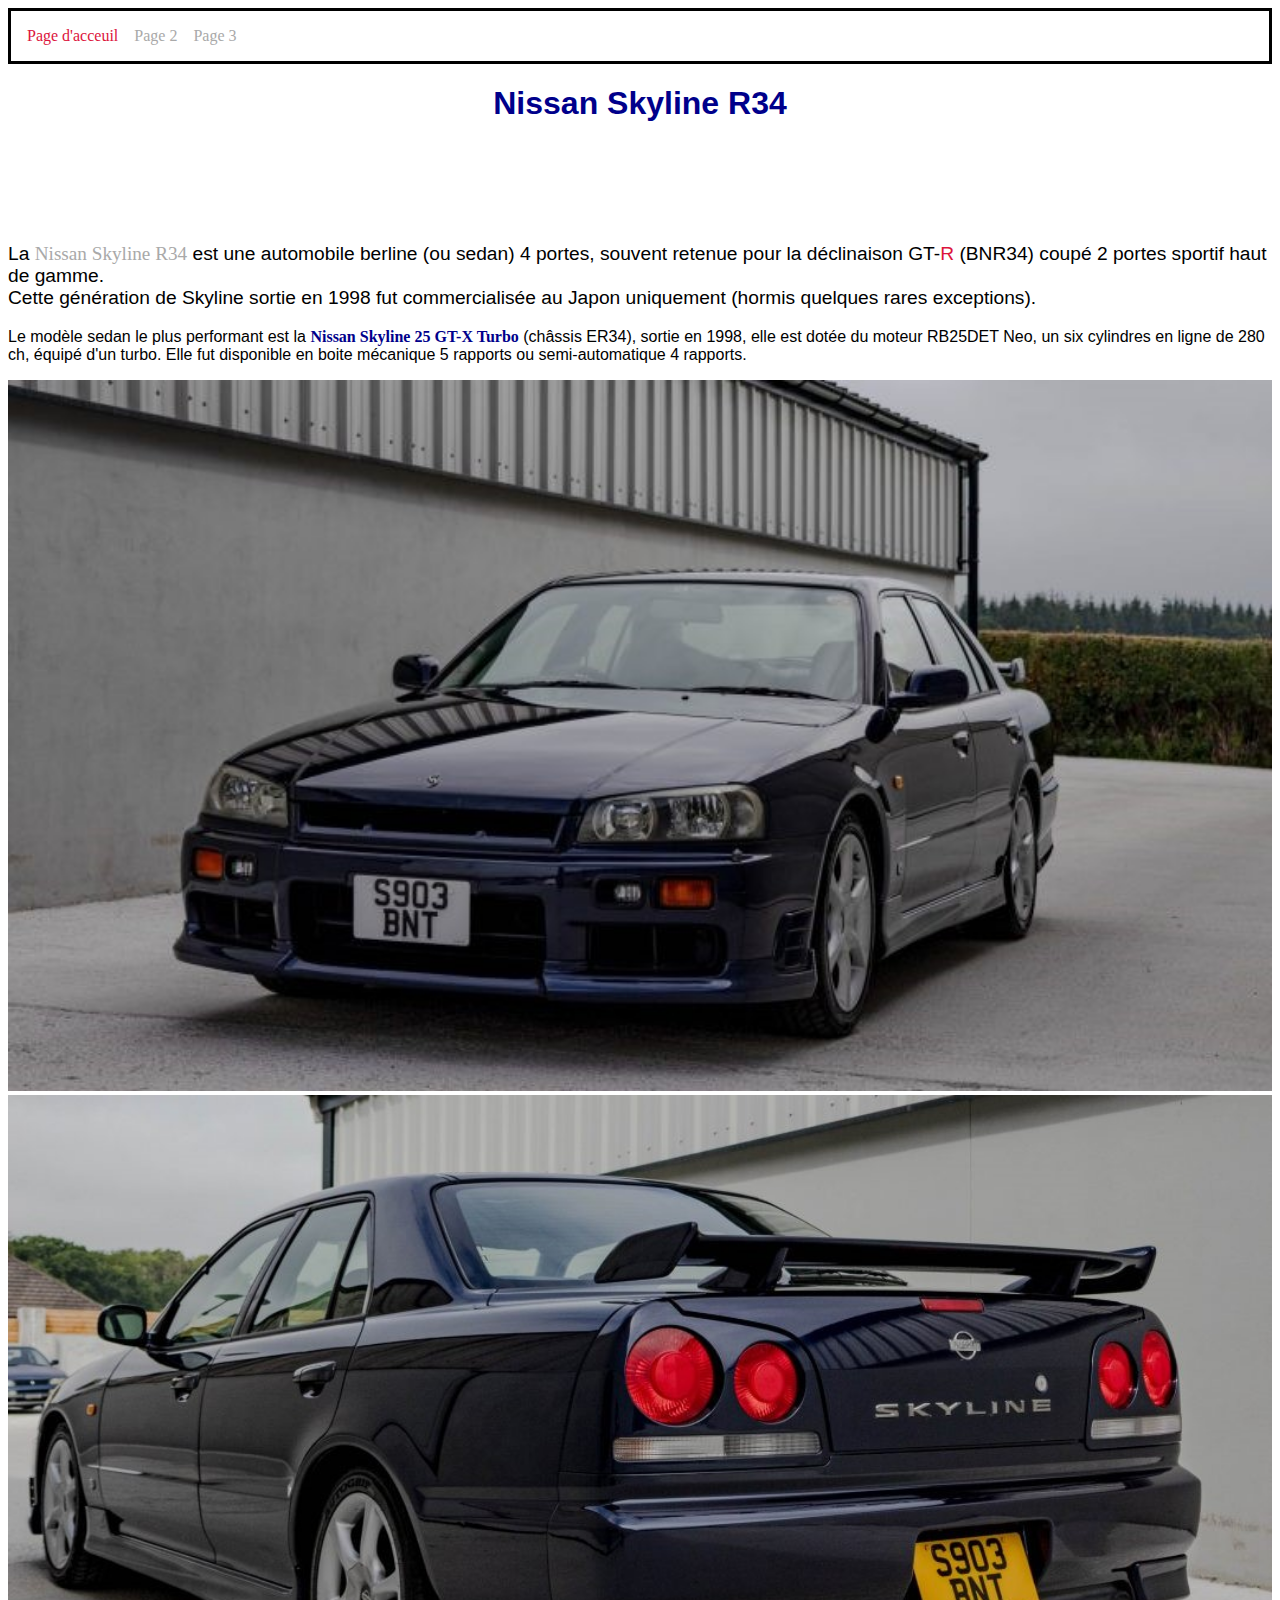
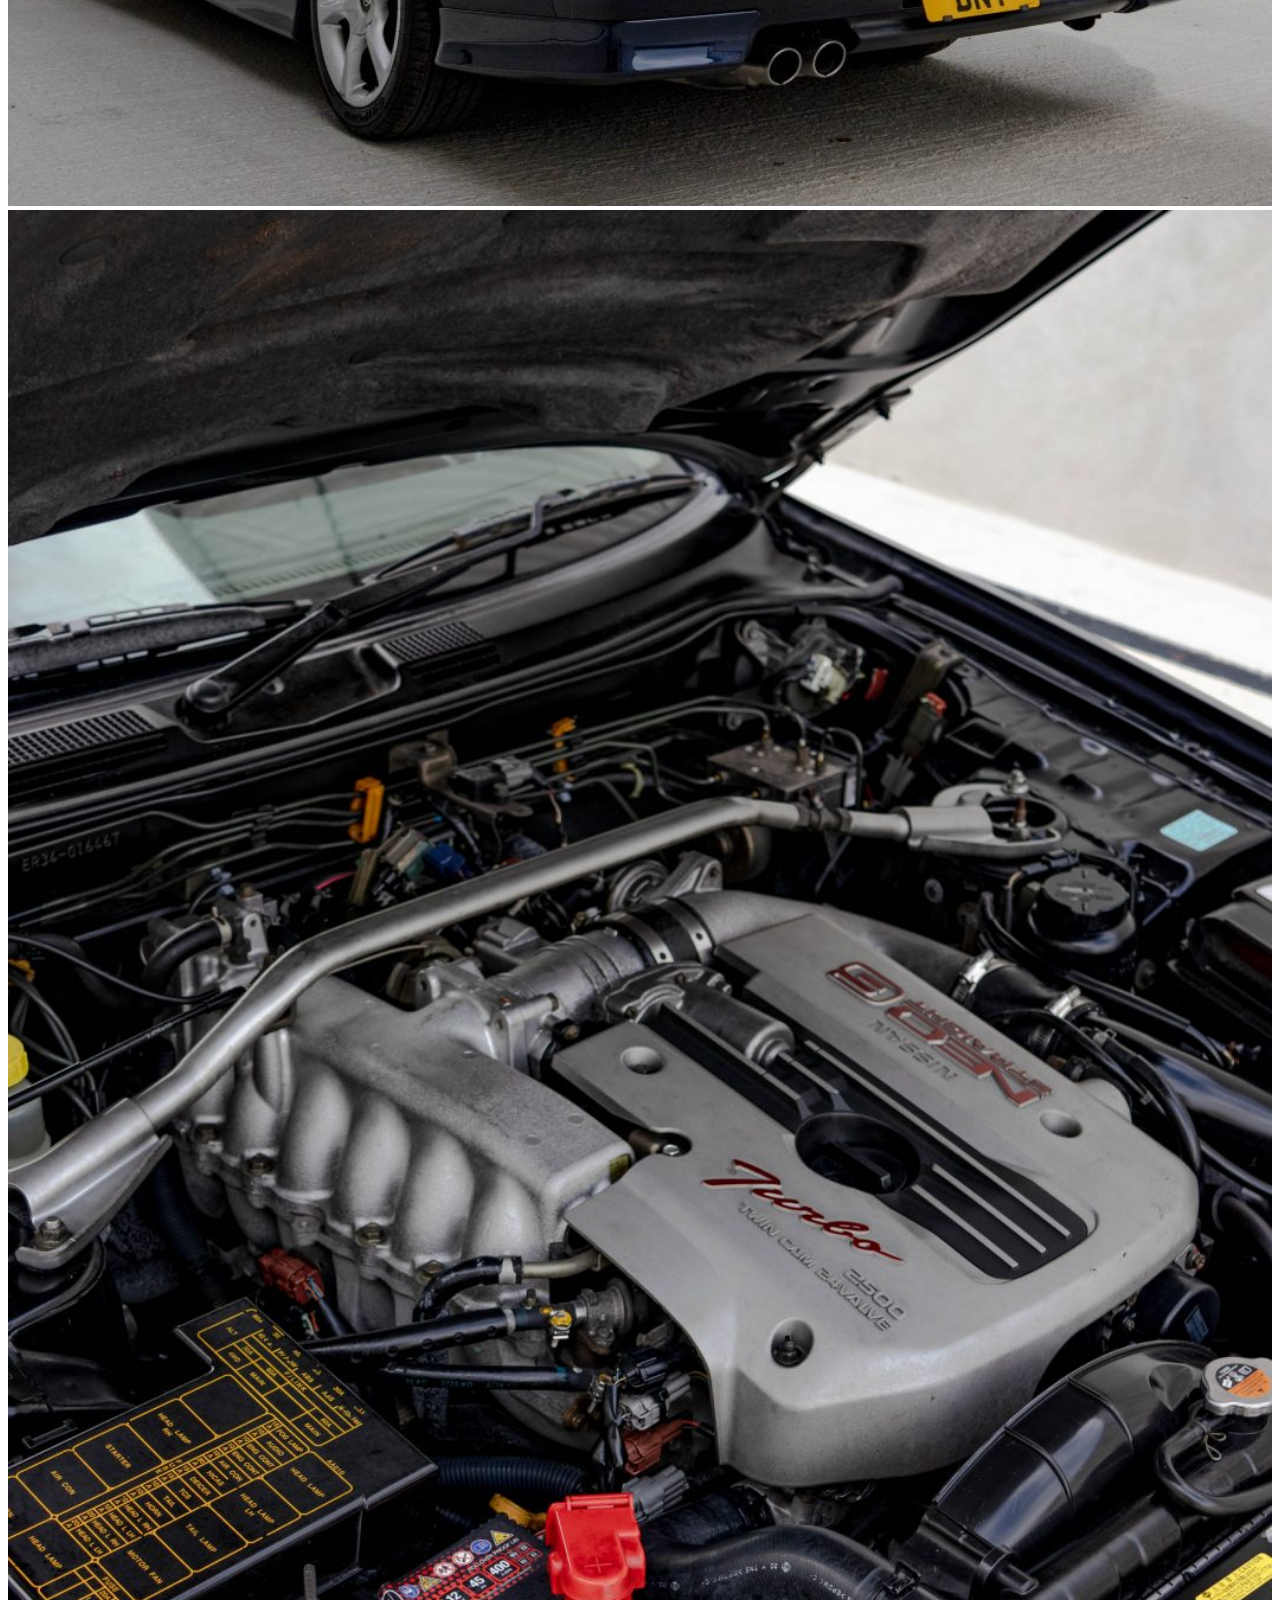
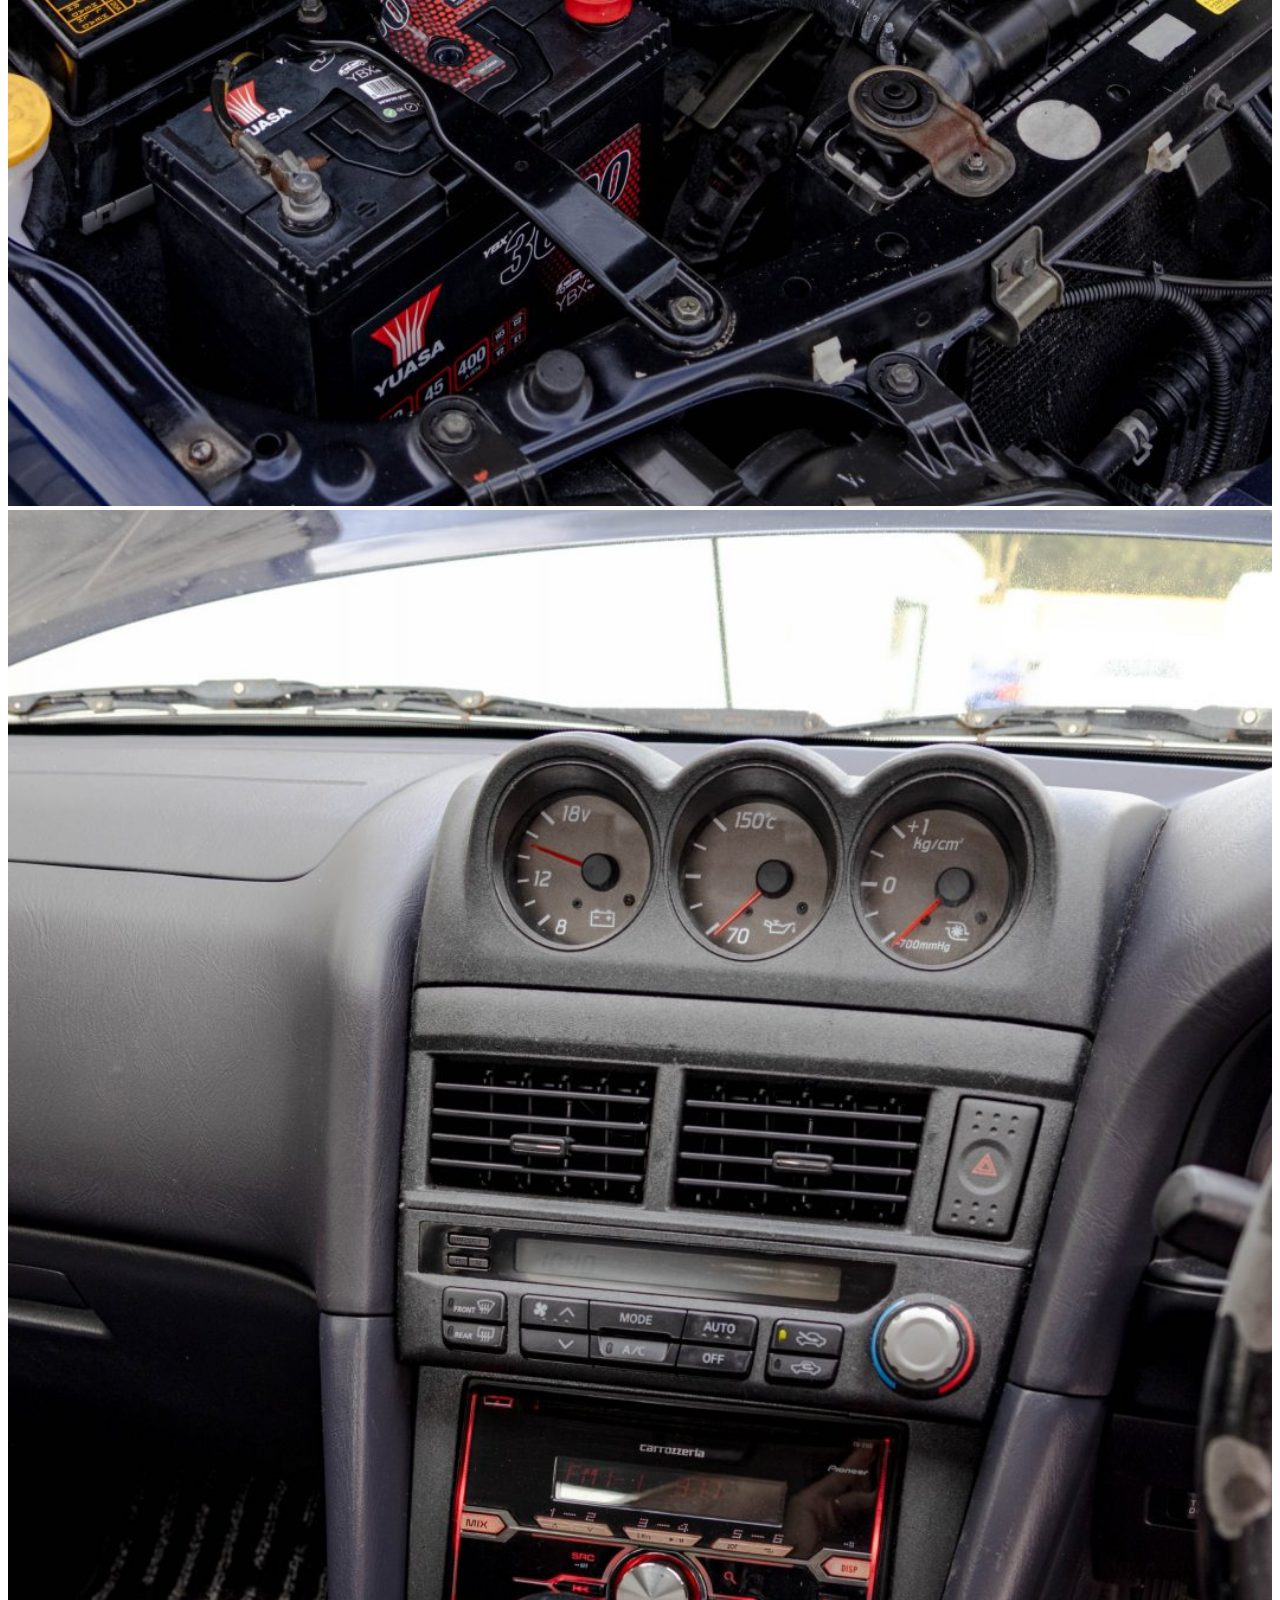
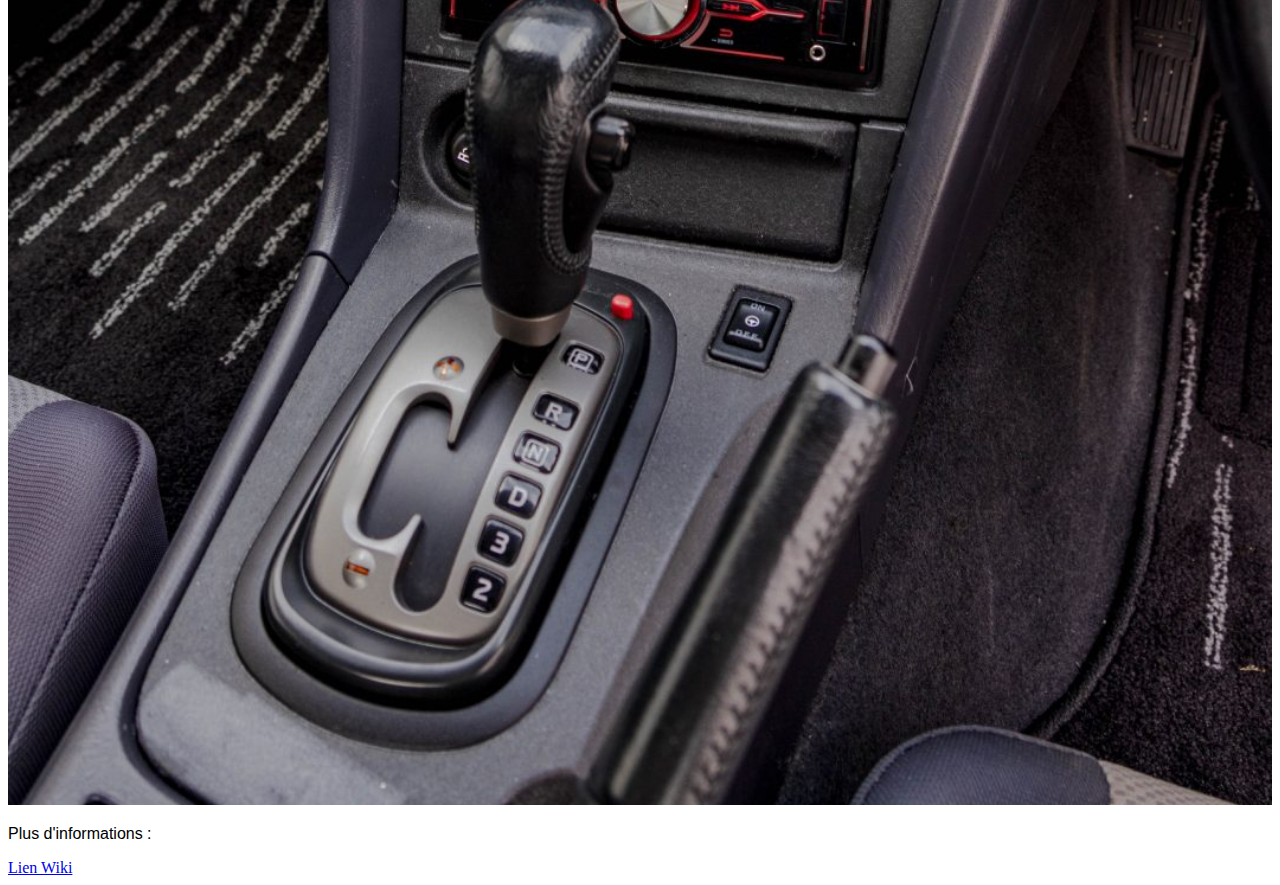
==== commit f01637c2: "Add files via upload" ====
--- a/index.html
+++ b/index.html
@@ -17,9 +17,9 @@
             <ul>
                 <li><a href="index.html">Page d'acceuil</a></li>
                 <br>
-                <li><a href="page 2.html">Page 2</a></li>
+                <li><a href="page 2.html"><span class="gris">Page 2</span></a></li>
                 <br>
-                <li><a href="page 3.html">Page 3</a></li>
+                <li><a href="page 3.html"><span class="gris">Page 3</span></a></li>
             </ul>
 
         </nav>
--- a/mise en page.css
+++ b/mise en page.css
@@ -1,7 +1,7 @@
 
 
 header {
-    height: 30vh;
+    height: 22vh;
 }
 
 
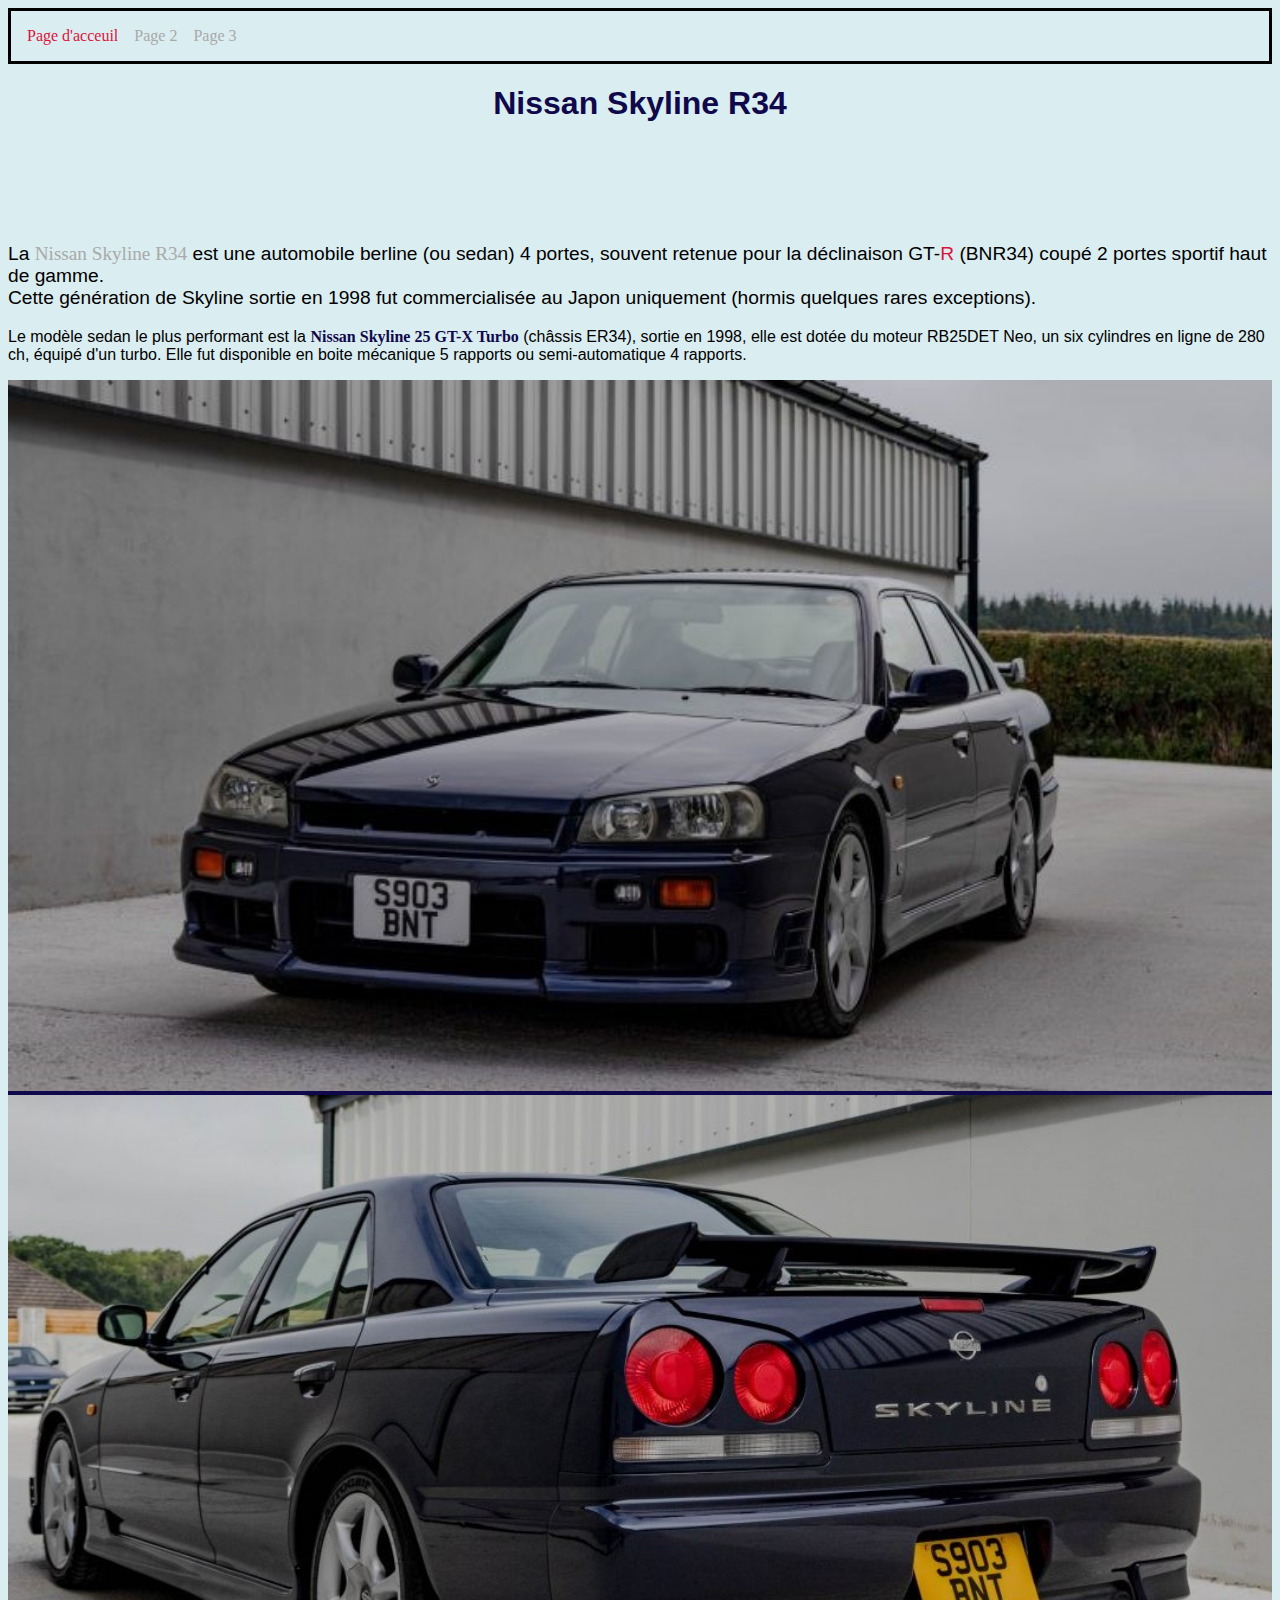
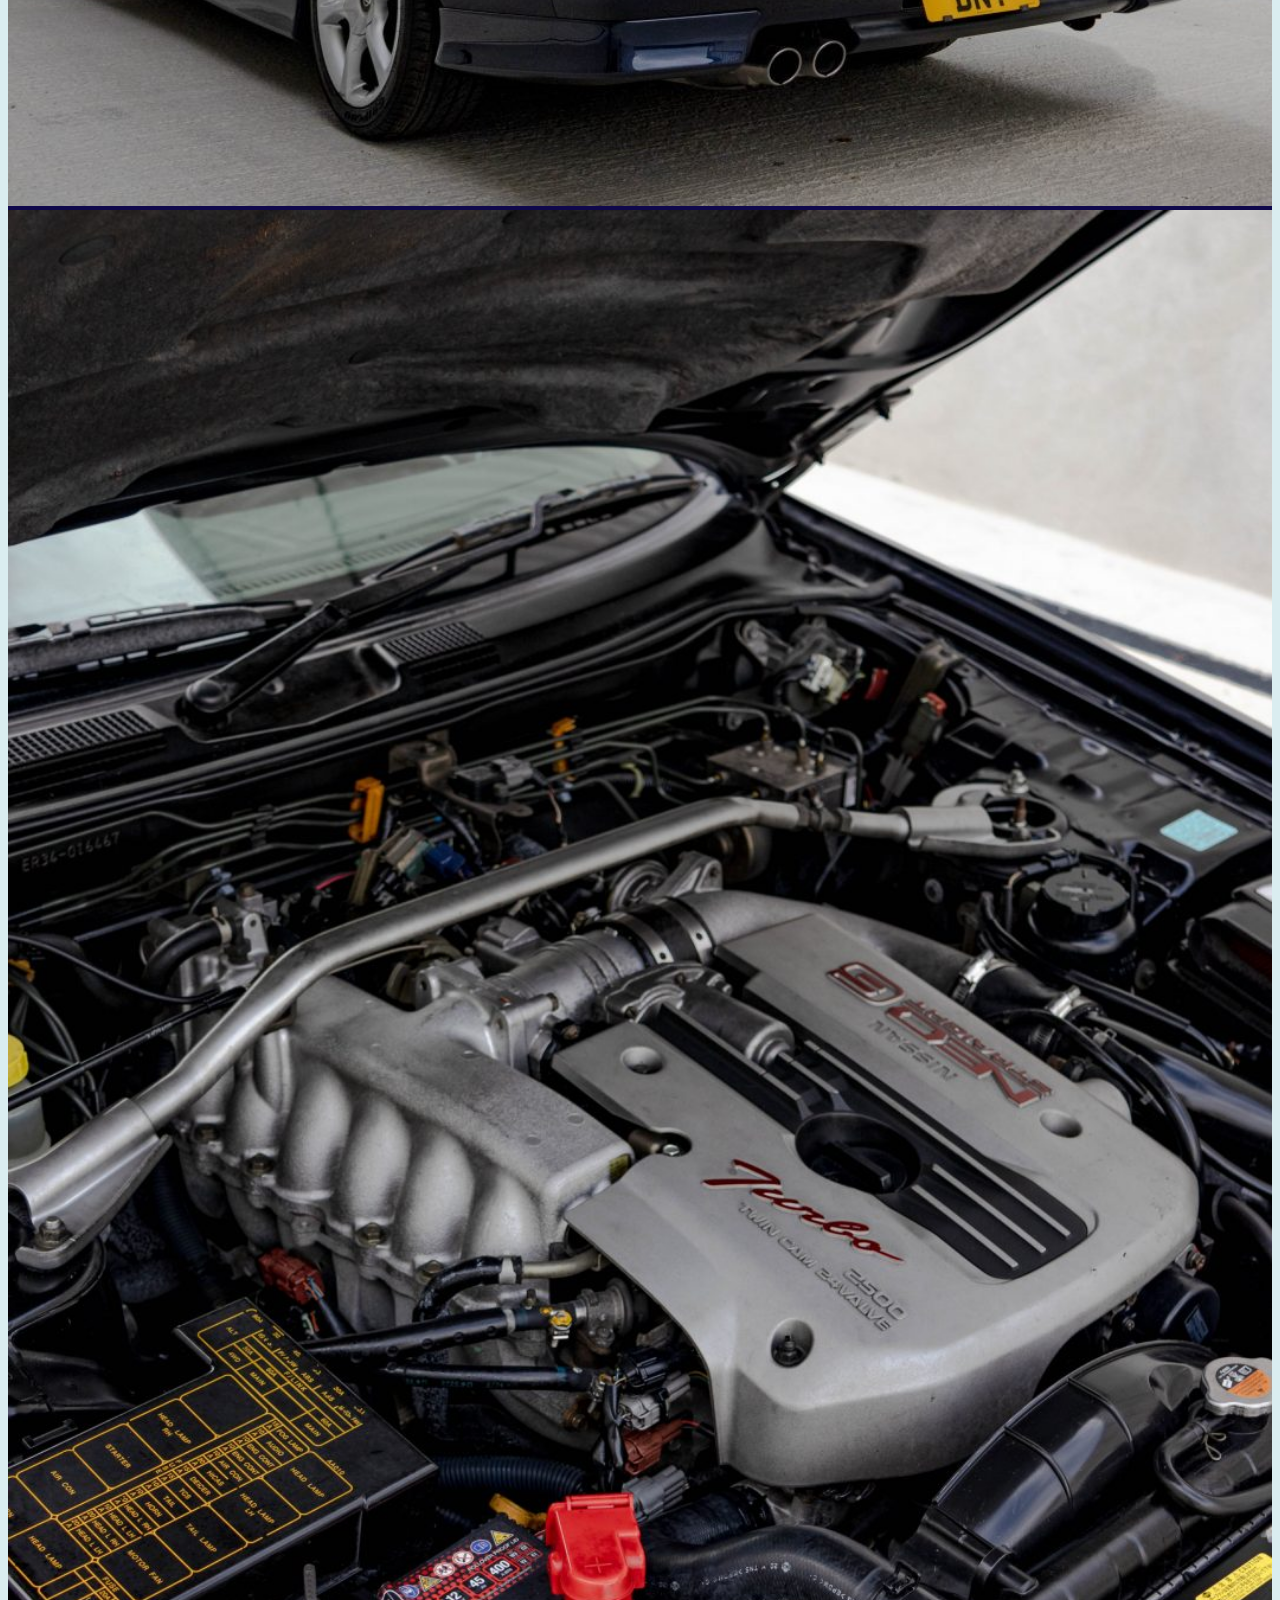
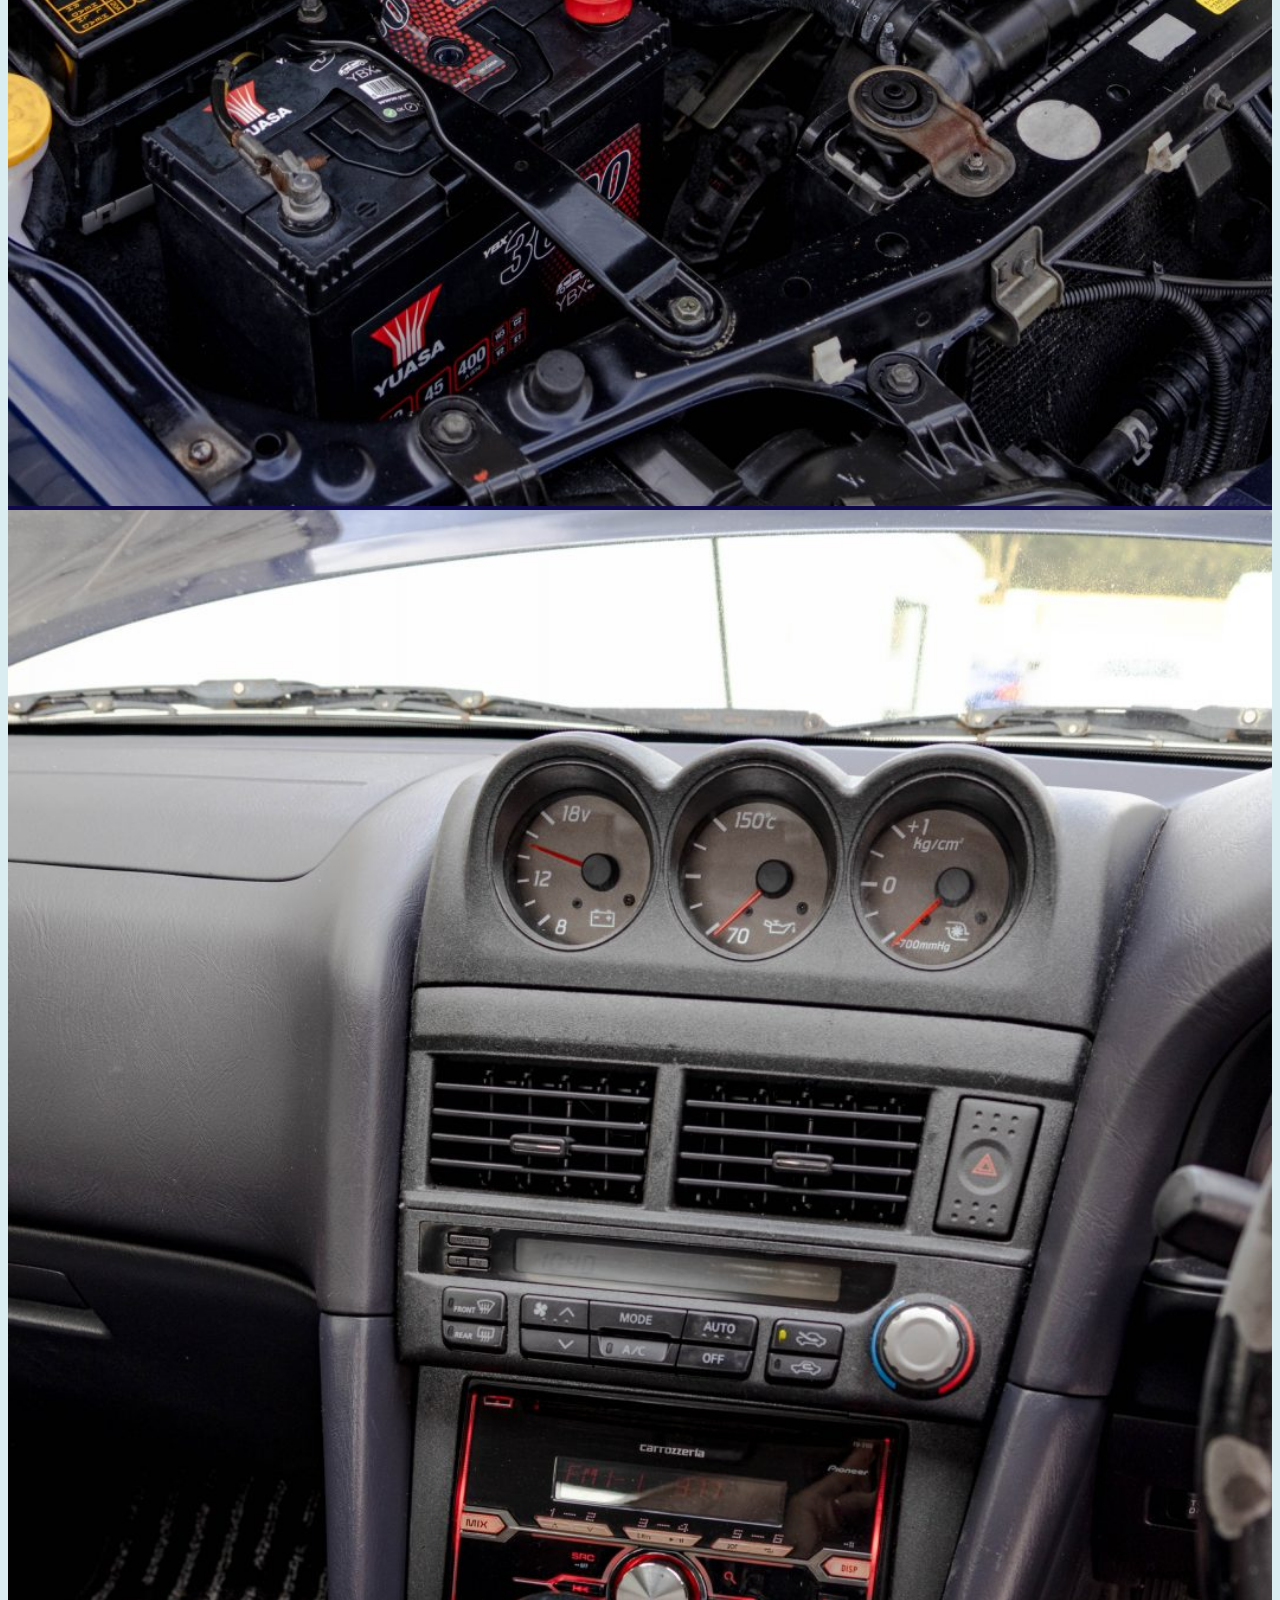
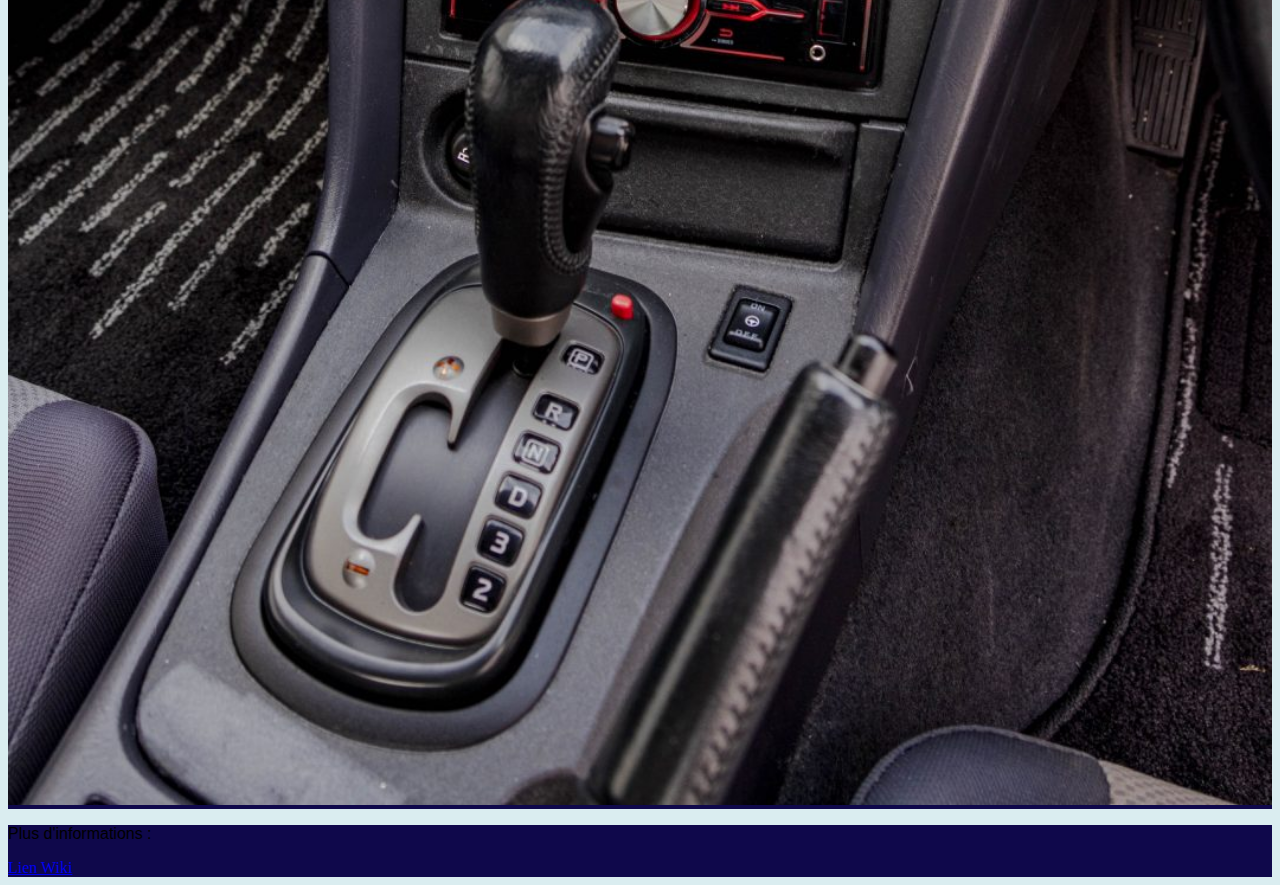
==== commit 08ca5f69: "Add files via upload" ====
--- a/index.html
+++ b/index.html
@@ -17,9 +17,9 @@
             <ul>
                 <li><a href="index.html">Page d'acceuil</a></li>
                 <br>
-                <li><a href="page 2.html"><span class="gris">Page 2</span></a></li>
+                <li><a class="gris" href="page 2.html">Page 2</a></li>
                 <br>
-                <li><a href="page 3.html"><span class="gris">Page 3</span></a></li>
+                <li><a class="gris" href="page 3.html">Page 3</a></li>
             </ul>
 
         </nav>
@@ -28,32 +28,44 @@
 
     </header>
 
-    <br>
+    <main> 
 
-    <p id="chapeau"> La <span class="gris">Nissan Skyline R34</span> est une automobile berline (ou sedan) 4 portes, souvent retenue pour la déclinaison GT-<span class="rouge">R</span> (BNR34) coupé 2 portes sportif haut de gamme.<br>Cette génération de Skyline sortie en 1998 fut commercialisée au Japon uniquement (hormis quelques rares exceptions).</p>
+        <section>
+
+            <br>
+
+            <p id="chapeau"> La <span class="gris">Nissan Skyline R34</span> est une automobile berline (ou sedan) 4 portes, souvent retenue pour la déclinaison GT-<span class="rouge">R</span> (BNR34) coupé 2 portes sportif haut de gamme.<br>Cette génération de Skyline sortie en 1998 fut commercialisée au Japon uniquement (hormis quelques rares exceptions).</p>
     
-    <p> Le modèle sedan le plus performant est la <strong>Nissan Skyline 25 GT-X Turbo</strong> (châssis ER34), sortie en 1998, elle est dotée du moteur RB25DET Neo, un six cylindres en ligne de 280 ch, équipé d'un turbo.
-    Elle fut disponible en boite mécanique 5 rapports ou semi-automatique 4 rapports.</p>
+        </section>
+
+        <section>
+
+            <p> Le modèle sedan le plus performant est la <strong>Nissan Skyline 25 GT-X Turbo</strong> (châssis ER34), sortie en 1998, elle est dotée du moteur RB25DET Neo, un six cylindres en ligne de 280 ch, équipé d'un turbo.
+            Elle fut disponible en boite mécanique 5 rapports ou semi-automatique 4 rapports.</p>
+
+        </section>
+
+        <section class="picture-color">
+
+            <img src="images/IMG_9862-768x512.jpg" alt="Photo voiture de face">
+            <br>
+            <img src="images/IMG_9882.jpg" alt="Photo voiture arrière">
+            <br>
+            <img src="images/IMG_9903.jpg" alt="Photo moteur">
+            <br>
+            <img src="images/IMG_9915.jpg" alt="Photo habitacle">
+
+        </section>
+
+        <section class="pied-de-page"> 
+    
+            <p>Plus d'informations :</p>
+            <a href="https://fr.wikipedia.org/wiki/Nissan_Skyline" target="_blank">Lien Wiki</a>
+
+        </section>
 
 
-
-    <img src="images/IMG_9862-768x512.jpg" alt="Photo voiture de face">
-    <br>
-    <img src="images/IMG_9882.jpg" alt="Photo voiture arrière">
-    <br>
-    <img src="images/IMG_9903.jpg" alt="Photo moteur">
-    <br>
-    <img src="images/IMG_9915.jpg" alt="Photo habitacle">
-
-
-    
-    <p>Plus d'informations :</p>
-    <a href="https://fr.wikipedia.org/wiki/Nissan_Skyline" target="_blank">Lien Wiki</a>
-
-    
-
-
-
+    </main>
 
 
 </body>
--- a/mise en page.css
+++ b/mise en page.css
@@ -1,9 +1,22 @@
+
+/* https://coolors.co/0d0221-0f084b-26408b-a6cfd5-c2e7d9 
+
+Dark Purple : --#0D0221-- > #190b6d
+Federal Blue : #0F084B
+Marian Blue : #26408B
+Light Blue : --#A6CFD5-- > #daedf0
+Mint Green : #C2E7D9
+*/
+
+body {
+    background-color: #daedf0;
+
+}
 
 
 header {
     height: 22vh;
 }
-
 
 nav {
     /* border-color: black;
@@ -14,9 +27,14 @@
 }
 
 nav a {
-    color: crimson;
+    color: crimson; 
     font-family: 'Lucida Sans';
     text-decoration: none;
+}
+
+nav a:hover{
+    color: chartreuse;
+    font-size: larger;
 }
 
 ul {
@@ -29,14 +47,14 @@
 }
 
 h1 {
-    color: darkblue;
+    color: #0F084B ;
     /*background-color: darkgray; */
     text-align: center;
     font-family: 'Lucida Sans', 'Lucida Sans Regular', 'Lucida Grande', 'Lucida Sans Unicode', Geneva, Verdana, sans-serif;
 }
 
 strong {
-    color: darkblue;
+    color: #0F084B;
     font-family: 'Lucida Sans';
 }
 
@@ -60,3 +78,13 @@
 .rouge {
     color: crimson;
 }
+
+.picture-color {
+    background-color: #0F084B;
+
+}
+
+.pied-de-page {
+    background-color: #0F084B;
+
+}
